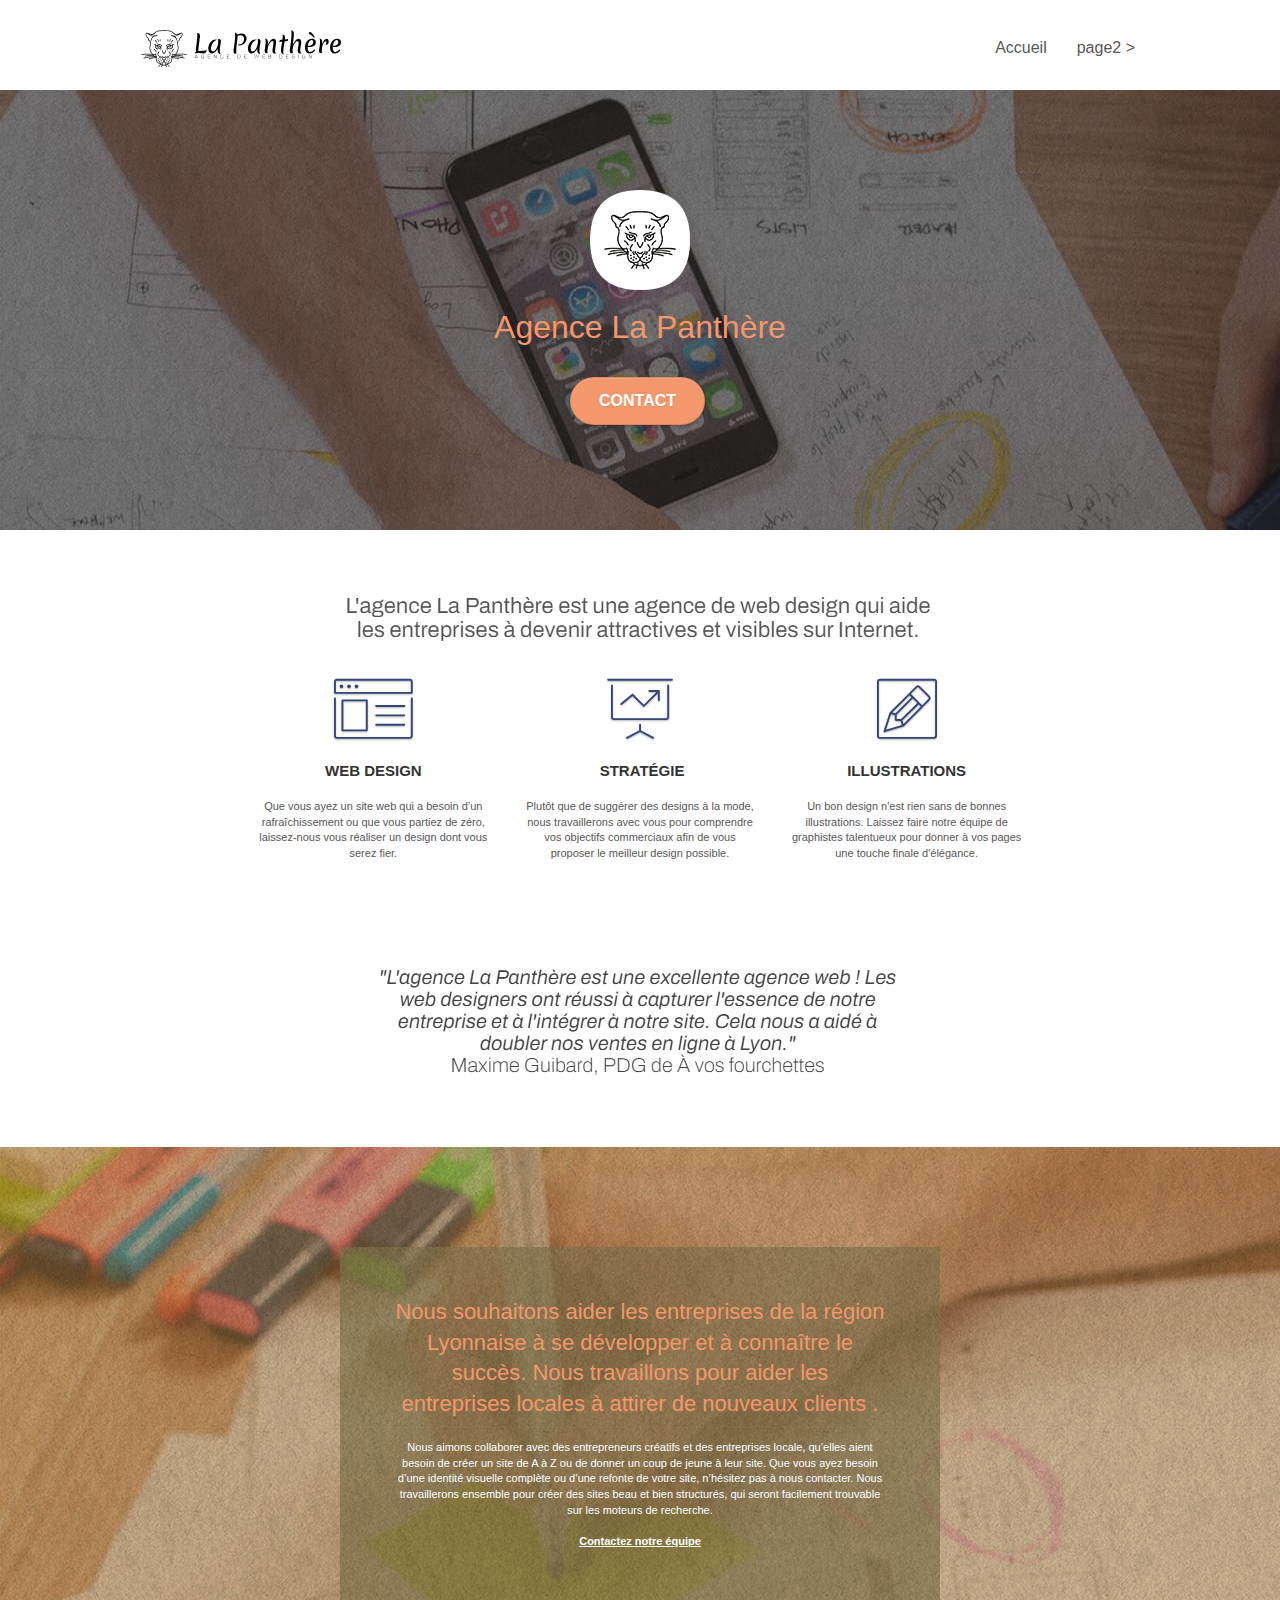
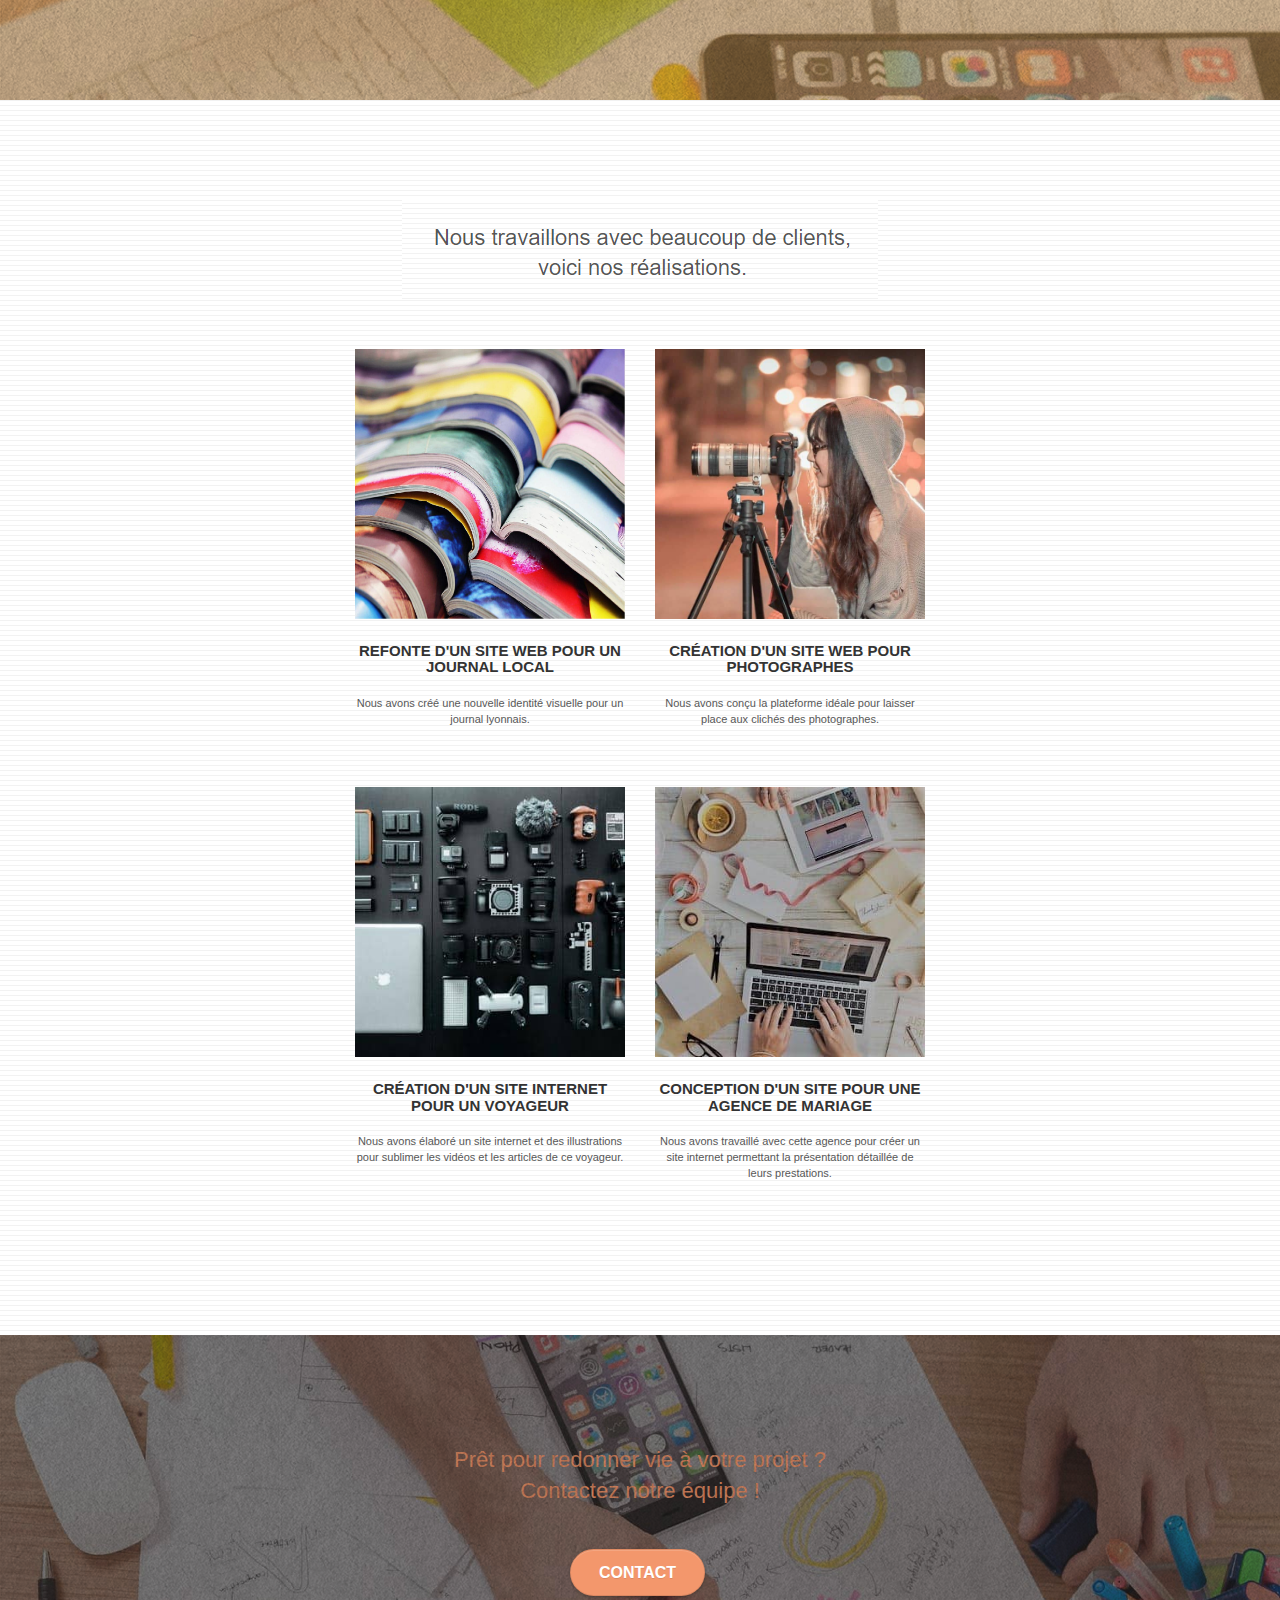
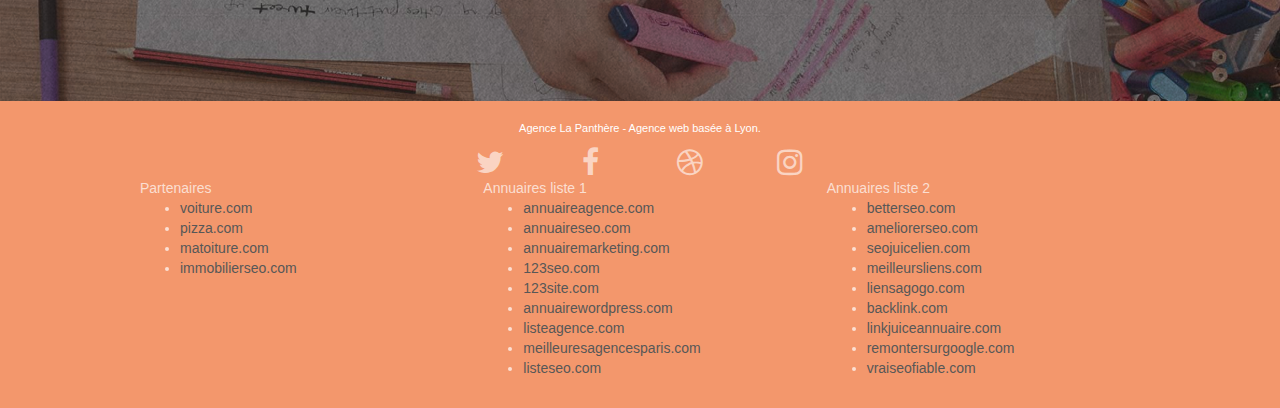
==== index.html @ 60c5c9b2 "Creation du repository" ====
<!doctype html>
<html lang="fr">
<head>
    <meta charset="utf-8">
    <meta name="description" content="Agence de webdesign basée à lyon. Création de sites web, graphisme et illustration, stratégie de marque">
    <meta name="viewport" content="width=device-width, initial-scale=1.0, viewport-fit=cover">
    <link rel="shortcut icon" type="image/png" href="favicon.jpg">
    
	<link rel="stylesheet" type="text/css" href="./css/bootstrap.css">
	<link rel="stylesheet" type="text/css" href="style.css">
	<link rel="stylesheet" type="text/css" href="./css/font-awesome.css">
	<link rel="stylesheet" type="text/css" href="./css/et-line.css">
	
    
	<script src="./js/jquery-2.1.0.js"></script>
	<script src="./js/bootstrap.js"></script>
	<script src="./js/blocs.js"></script>
	<script src="./js/jquery.touchSwipe.js" defer></script>
	<script src="./js/gmaps.js"></script>

    <title>La Panthère, agence de webdesign créative basée à Lyon</title>

    
<!-- Analytics -->
 
<!-- Analytics END -->
    
</head>
<body>
<!-- Principal conteneur -->
<div class="page-container">
    
<!-- bloc-0 -->
<div class="bloc bgc-white l-bloc " id="bloc-0">
	<div class="container bloc-sm">

		<nav class="navbar row">
			<div class="navbar-header">
				<a class="navbar-brand" href="index.html"><img src="img/agence-la-panthere-monochrome.svg" alt="Logo de l'agence de webdesign La panthère" /></a>
				<button id="nav-toggle" type="button" class="ui-navbar-toggle navbar-toggle" data-toggle="collapse" data-target=".navbar-1">
					<span class="sr-only">Toggle navigation</span><span class="icon-bar"></span><span class="icon-bar"></span><span class="icon-bar"></span>
				</button>
			</div>
			<div class="collapse navbar-collapse navbar-1 special-dropdown-nav">
				<ul class="site-navigation nav navbar-nav">
					<li>
						<a href="index.html">Accueil</a>
					</li>
					<li>
					</li>
					<li>
						<a href="page2.html">page2 &gt;</a>
					</li>
				</ul>
			</div>
		</nav>
	</div>
</div>
<!-- bloc-0 END -->

<!-- bloc-1-presentation -->
<div class="bloc bgc-dark-slate-blue bg-banniere d-bloc bg-t-edge bloc-bg-texture texture-paper b-parallax" id="bloc-1-hero">
	<div class="container bloc-lg">
		<div class="row tight-width-whitespace">
			<div class="col-sm-12">
				<img src="img/logo.png" class="center-block image-resize-mode" alt="Logo de l'agence de webdesign La panthère" />
				<h1 class="text-center hero-bloc-text tc-white ">
					Agence La Panthère
				</h1>
				<div class="text-center">
					<a href="page2.html" class="btn btn-lg btn-clean btn-rd cta-hero btn-atomic-tangerine" id="cta-hero">Contact</a>
				</div>
			</div>
		</div>
	</div>
</div>
<!-- bloc-1-presentation END -->

<!-- bloc-2-services -->
<div class="bloc bgc-white l-bloc" id="bloc-2-services">
	<div class="container bloc-md">
		<div class="row">
			<div class="col-sm-12 text-center">
				<img alt="agence web, agence web paris, web design paris, stratégie web" src="img/title.png" />
			</div>
		</div>
		<div class="row voffset-lg med-width-whitespace">
			<div class="col-sm-4">
				<div class="text-center">
					<span class="et-icon-browser sm-shadow icon-dark-slate-blue icons icon-lg"></span>
				</div>
				<h3 class="mg-md text-center">
					Web design
				</h3>
				<p class="text-center ">
					Que vous ayez un site web qui a besoin d&rsquo;un rafraîchissement ou que vous partiez de zéro, laissez-nous vous réaliser un design dont vous serez fier.
				</p>
			</div>
			<div class="col-sm-4">
				<div class="text-center">
					<span class="et-icon-presentation sm-shadow icon-dark-slate-blue icons icon-lg"></span>
				</div>
				<h3 class="mg-md text-center">
					&nbsp;Stratégie
				</h3>
				<p class="text-center ">
					Plutôt que de suggérer des designs à la mode, nous travaillerons avec vous pour comprendre vos objectifs commerciaux afin de vous proposer le meilleur design possible.<br>
				</p>
			</div>
			<div class="col-sm-4">
				<div class="text-center">
					<span class="et-icon-edit sm-shadow icon-dark-slate-blue icons icon-lg"></span>
				</div>
				<h3 class="mg-md text-center">
					Illustrations
				</h3>
				<p class="text-center ">
					Un bon design n'est rien sans de bonnes illustrations. Laissez faire notre équipe de graphistes talentueux pour donner à vos pages une touche finale d'élégance.
				</p>
			</div>
		</div>
		<div class="row voffset-lg voffset">
			<div class="col-xs-12 col-md-8 col-md-offset-2 text-center">
				<img alt="agence web, agence web paris, web design paris, stratégie web" src="img/citation.png" />

			</div>
		</div>
	</div>
</div>
<!-- bloc-2-services END -->

<!-- bloc-3-what-i-do -->
<div class="bloc tc-white bgc-atomic-tangerine bg-presentation d-bloc bloc-bg-texture texture-paper b-parallax" id="bloc-3-what-i-do">
	<div class="container bloc-lg">
		<div class="row tight-width-whitespace black-background">
			<div class="col-sm-12">
				<h2 class="mg-md text-center tc-white">
					Nous souhaitons aider les entreprises de la région Lyonnaise à se développer et à connaître le succès. Nous travaillons pour aider les entreprises locales à attirer de nouveaux clients .<br>
				</h2>
				<p class="text-center white">
					Nous aimons collaborer avec des entrepreneurs créatifs et des entreprises locale, qu’elles aient besoin de créer un site de A à Z ou de donner un coup de jeune à leur site. Que vous ayez besoin d’une identité visuelle complète ou d’une refonte de votre site, n’hésitez pas à nous contacter. Nous travaillerons ensemble pour créer des sites beau et bien structurés, qui seront facilement trouvable sur les moteurs de recherche. <br><br><a class="ltc-white bold-link" href="page2.html">Contactez notre équipe</a><br>
				</p>
			</div>
		</div>
	</div>
</div>
<!-- bloc-3-what-i-do END -->

<!-- bloc-4-portfolio -->
<div class="bloc bgc-white bg-lines-h2-bg bg-repeat l-bloc" id="bloc-4-portfolio">
	<div class="container bloc-lg">
		<div class="row">
			<div class="col-sm-12 text-center">
				<img alt="agence web, agence web paris, web design paris, stratégie web" src="img/title2.png" />
			</div>
		</div>
		<div class="row tight-width-whitespace portfolio-row">
			<div class="col-sm-6">
				<a href="#" data-lightbox="img/1.jpg" data-gallery-id="gallery-1" data-caption="Refonte d'un site web pour un journal local" data-frame="snapshot-lb"><img src="img/1.jpg" alt="photo de journeaux pour illustrer la refonte du site web d'un journal local" class="img-responsive portfolio-thumb" /></a>
				<h3 class="mg-md text-center">
					Refonte d'un site web pour un journal local
				</h3>
				<p class="text-center">
					Nous avons créé une nouvelle identité visuelle pour un journal lyonnais.
				</p>
			</div>
			<div class="col-sm-6">
				<a href="#" data-lightbox="img/2.jpg" data-gallery-id="gallery-1" data-caption="Création d'un site web pour photographes" data-frame="snapshot-lb"><img src="img/2.jpg" class="img-responsive portfolio-thumb" alt="photo d'une femme photographe pour illustrer la création d'un site web pour photographes" /></a>
				<h3 class="mg-md text-center">
					Création d'un site web pour photographes
				</h3>
				<p class="text-center">
					Nous avons conçu la plateforme idéale pour laisser place aux clichés des photographes.
				</p>
			</div>
		</div>
		<div class="row tight-width-whitespace portfolio-row">
			<div class="col-sm-6">
				<a href="#" data-lightbox="img/3.jpg" data-gallery-id="gallery-1" data-caption="Création d'un site internet pour un voyageur" data-frame="snapshot-lb"><img src="img/3.jpg" class="img-responsive portfolio-thumb" alt="photo d'équipements photographiques pour illustrer la création du site web d'un voyageur"/></a>
				<h3 class="mg-md text-center">
					Création d'un site internet pour un voyageur
				</h3>
				<p class="text-center">
					Nous avons élaboré un site internet et des illustrations pour sublimer les vidéos et les articles de ce voyageur.
				</p>
			</div>
			<div class="col-sm-6">
				<a href="#" data-lightbox="img/4.jpg" data-gallery-id="gallery-1" data-caption="Conception d'un site pour une agence de mariage" data-frame="snapshot-lb"><img src="img/4.jpg" class="img-responsive portfolio-thumb" alt="Photo d'une table remplie d'échantillons pour illustrer la création d'un site web pour une agence de mariage" /></a>
				<h3 class="mg-md text-center">
					Conception d'un site pour une agence de mariage
				</h3>
				<p class="text-center">
					Nous avons travaillé avec cette agence pour créer un site internet permettant la présentation détaillée de leurs prestations.
				</p>
			</div>
		</div>
	</div>
</div>
<!-- bloc-4-portfolio END -->

<!-- bloc-5-cta -->
<div class="bloc bgc-dark-slate-blue bg-banniere d-bloc bloc-bg-texture texture-paper" id="bloc-5-cta">
	<div class="container bloc-lg">
		<div class="row">
			<h2 class="mg-md text-center tc-white">
				Prêt pour redonner vie à votre projet ?<br>Contactez notre équipe !
			</h2>
			<div class="col-sm-12 text-center">
				<a href="page2.html" class="btn btn-atomic-tangerine btn-clean btn-rd btn-lg cta-hero">Contact</a>
			</div>
		</div>
	</div>
</div>
<!-- bloc-5-cta END -->

<!-- Footer - bloc-8 -->
<div class="bloc bgc-atomic-tangerine d-bloc" id="bloc-8">
	<div class="container bloc-sm">
		<div class="row">
			<div class="col-sm-12">
				<p class="text-center white">
					Agence La Panthère - Agence web basée à Lyon.<br>
				</p>
				<div class="row row-no-gutters social">
					<div class="col-sm-3">
						<div class="text-center">
							<a class="social" href="index.html"><span class="fa fa-twitter icon-md"></span></a>
						</div>
					</div>
					<div class="col-sm-3">
						<div class="text-center">
							<a class="social" href="index.html"><span class="fa fa-facebook icon-md"></span></a>
						</div>
					</div>
					<div class="col-sm-3">
						<div class="text-center">
							<a class="social" href="index.html"><span class="fa fa-dribbble icon-md"></span></a>
						</div>
					</div>
					<div class="col-sm-3">
						<div class="text-center">
							<a class="social" href="index.html"><span class="fa fa-instagram icon-md"></span></a>
						</div>
					</div>
				</div>
				<div class="row">
					<div class="col-sm-4">
						Partenaires
							<ul>
								<li><a href="voiture.com">voiture.com</a></li>
								<li><a href="pizza.com">pizza.com</a></li>
								<li><a href="matoiture.com">matoiture.com</a></li>
								<li><a href="immobilierseo.com">immobilierseo.com</a></li>
							</ul>		
					</div>
					<div class="col-sm-4">
						Annuaires liste 1
						<ul>
							<li><a href="annuaireagence.com">annuaireagence.com</a></li>
							<li><a href="annuaireseo.com">annuaireseo.com</a></li>
							<li><a href="annuairemarketing.com">annuairemarketing.com</a></li>
							<li><a href="123seoture.com">123seo.com</a></li>
							<li><a href="123site.com">123site.com</a></li>
							<li><a href="annuairewordpress.com">annuairewordpress.com</a></li>
							<li><a href="listeagence.com">listeagence.com</a></li>
							<li><a href="meilleuresagencesparis.com">meilleuresagencesparis.com</a></li>
							<li><a href="listeseo.com">listeseo.com</a></li>
						</ul>
					</div>
					<div class="col-sm-4">
						Annuaires liste 2
						<ul>
							<li><a href="betterseo.com">betterseo.com</a></li>
							<li><a href="ameliorerseo.com">ameliorerseo.com</a></li>
							<li><a href="seojuicelien.com">seojuicelien.com</a></li>
							<li><a href="meilleursliens.com">meilleursliens.com</a></li>
							<li><a href="liensagogo.com">liensagogo.com</a></li>
							<li><a href="backlink.com">backlink.com</a></li>
							<li><a href="linkjuiceannuaire.com">linkjuiceannuaire.com</a></li>
							<li><a href="remontersurgoogle.com">remontersurgoogle.com</a></li>
							<li><a href="vraiseofiable.com">vraiseofiable.com</a></li>
						</ul>
					</div>
				</div>
			</div>
		</div>
	</div>
</div>
<!-- Footer - bloc-8 END -->

</div>
<!-- Principal conteneur END -->
    

</body>
</html>
---- style.css ----
body {
    margin: 0;
    padding: 0;
    background: #FFF;
    overflow-x: hidden;
    -webkit-font-smoothing: antialiased;
    -moz-osx-font-smoothing: grayscale;
}

a,
button {
    transition: all .3s ease-in-out;
    outline: none!important;
}

a:hover {
    text-decoration: none;
    cursor: pointer;
}

#page-loading-blocs-notifaction {
    position: fixed;
    top: 0;
    bottom: 0;
    width: 100%;
    z-index: 100000;
    background: #FFFFFF url("img/pageload-spinner.gif") no-repeat center center;
}

.bloc {
    width: 100%;
    clear: both;
    background: 50% 50% no-repeat;
    padding: 0 50px;
    -webkit-background-size: cover;
    -moz-background-size: cover;
    -o-background-size: cover;
    background-size: cover;
    position: relative;
}

.bloc .container {
    padding-left: 0;
    padding-right: 0;
}

.bloc-lg {
    padding: 100px 50px;
}

.bloc-md {
    padding: 50px;
}

.bloc-sm {
    padding: 20px 50px;
}

.bg-center,
.bg-l-edge,
.bg-r-edge,
.bg-t-edge,
.bg-b-edge,
.bg-tl-edge,
.bg-bl-edge,
.bg-tr-edge,
.bg-br-edge,
.bg-repeat {
    -webkit-background-size: auto!important;
    -moz-background-size: auto!important;
    -o-background-size: auto!important;
    background-size: auto!important;
}

.bg-repeat {
    background: repeat;
}

.bg-t-edge {
    background: top no-repeat;
}

.bloc-bg-texture::before {
    content: "";
    background-size: 2px 2px;
    position: absolute;
    top: 0;
    bottom: 0;
    left: 0;
    right: 0;
}

.texture-paper::before {
    background: url("img/texture-paper.png");
    background-size: 280px 280px;
}

.b-parallax {
    background-attachment: fixed;
}

.d-bloc {
    color: rgba(255, 255, 255, .7);
}

.d-bloc button:hover {
    color: rgba(255, 255, 255, .9);
}

.d-bloc .icon-round,
.d-bloc .icon-square,
.d-bloc .icon-rounded,
.d-bloc .icon-semi-rounded-a,
.d-bloc .icon-semi-rounded-b {
    border-color: rgba(255, 255, 255, .9);
}

.d-bloc .divider-h span {
    border-color: rgba(255, 255, 255, .2);
}

.d-bloc .a-btn,
.d-bloc .navbar a,
.d-bloc .navbar-brand,
.d-bloc a .icon-sm,
.d-bloc a .icon-md,
.d-bloc a .icon-lg,
.d-bloc a .icon-xl,
.d-bloc h1 a,
.d-bloc h2 a,
.d-bloc h3 a,
.d-bloc h4 a,
.d-bloc h5 a,
.d-bloc h6 a,
.d-bloc p a {
    color: rgba(255, 255, 255, .6);
}

.d-bloc .a-btn:hover,
.d-bloc .navbar a:hover,
.d-bloc .navbar-brand:hover,
.d-bloc a:hover .icon-sm,
.d-bloc a:hover .icon-md,
.d-bloc a:hover .icon-lg,
.d-bloc a:hover .icon-xl,
.d-bloc h1 a:hover,
.d-bloc h2 a:hover,
.d-bloc h3 a:hover,
.d-bloc h4 a:hover,
.d-bloc h5 a:hover,
.d-bloc h6 a:hover,
.d-bloc p a:hover {
    color: rgba(255, 255, 255, 1);
}

.d-bloc .navbar-toggle .icon-bar {
    background: rgba(255, 255, 255, 1);
}

.d-bloc .btn-wire,
.d-bloc .btn-wire:hover {
    color: rgba(255, 255, 255, 1);
    border-color: rgba(255, 255, 255, 1);
}

.d-bloc .panel {
    color: rgba(0, 0, 0, .5);
}

.d-bloc .panel button:hover {
    color: rgba(0, 0, 0, .7);
}

.d-bloc .panel icon {
    border-color: rgba(0, 0, 0, .7);
}

.d-bloc .panel .divider-h span {
    border-color: rgba(0, 0, 0, .1);
}

.d-bloc .panel .a-btn {
    color: rgba(0, 0, 0, .6);
}

.d-bloc .panel .a-btn:hover {
    color: rgba(0, 0, 0, 1);
}

.d-bloc .panel .btn-wire,
.d-bloc .panel .btn-wire:hover {
    color: rgba(0, 0, 0, .7);
    border-color: rgba(0, 0, 0, .3);
}

.d-bloc .panel,
.l-bloc {
    color: rgba(0, 0, 0, .5);
}

.d-bloc .panel button:hover,
.l-bloc button:hover {
    color: rgba(0, 0, 0, .7);
}

.l-bloc .icon-round,
.l-bloc .icon-square,
.l-bloc .icon-rounded,
.l-bloc .icon-semi-rounded-a,
.l-bloc .icon-semi-rounded-b {
    border-color: rgba(0, 0, 0, .7);
}

.d-bloc .panel .divider-h span,
.l-bloc .divider-h span {
    border-color: rgba(0, 0, 0, .1);
}

.d-bloc .panel .a-btn,
.l-bloc .a-btn,
.l-bloc .navbar a,
.l-bloc .navbar-brand,
.l-bloc a .icon-sm,
.l-bloc a .icon-md,
.l-bloc a .icon-lg,
.l-bloc a .icon-xl,
.l-bloc h1 a,
.l-bloc h2 a,
.l-bloc h3 a,
.l-bloc h4 a,
.l-bloc h5 a,
.l-bloc h6 a,
.l-bloc p a {
    color: rgba(0, 0, 0, .6);
}

.d-bloc .panel .a-btn:hover,
.l-bloc .a-btn:hover,
.l-bloc .navbar a:hover,
.l-bloc .navbar-brand:hover,
.l-bloc a:hover .icon-sm,
.l-bloc a:hover .icon-md,
.l-bloc a:hover .icon-lg,
.l-bloc a:hover .icon-xl,
.l-bloc h1 a:hover,
.l-bloc h2 a:hover,
.l-bloc h3 a:hover,
.l-bloc h4 a:hover,
.l-bloc h5 a:hover,
.l-bloc h6 a:hover,
.l-bloc p a:hover {
    color: rgba(0, 0, 0, 1);
}

.l-bloc .navbar-toggle .icon-bar {
    color: rgba(0, 0, 0, .6);
}

.d-bloc .panel .btn-wire,
.d-bloc .panel .btn-wire:hover,
.l-bloc .btn-wire,
.l-bloc .btn-wire:hover {
    color: rgba(0, 0, 0, .7);
    border-color: rgba(0, 0, 0, .3);
}

.voffset {
    margin-top: 30px;
}

.voffset-lg {
    margin-top: 80px;
}

.row-no-gutters {
    margin-right: 0;
    margin-left: 0;
}

.row.row-no-gutters > [class^="col-"],
.row.row-no-gutters > [class*=" col-"] {
    padding-right: 0;
    padding-left: 0;
}

#bloc-1-hero h1 {
    font-size: 32px;
}

.navbar {
    margin-bottom: 0;
    z-index: 1;
}

.navbar-brand {
    height: 40px;
    padding: 3px 15px;
    font-size: 25px;
    font-weight: normal;
    font-weight: 600;
    line-height: 44px;
}

.navbar-brand img {
    width:200px;
    margin: 0 5px 0 0;
    display: inline;
}

.navbar-brand img[src$=svg] {
    min-width: 200px;
}

.nav-center .navbar-brand img {
    margin: 0;
}

.navbar .nav {
    padding-top: 2px;
    margin-right: -16px;
    float: right;
    z-index: 1;
}

.nav > li {
    float: left;
    margin-top: 4px;
    font-size: 16px;
}

.navbar-nav .open .dropdown-menu > li > a {
    text-align: inherit;
}

.nav > li a:hover,
.nav > li a:focus {
    background: transparent;
}

.navbar-toggle {
    margin: 10px 10px 0 0;
    border: 0px;
}

.navbar-toggle:hover {
    background: transparent!important;
}

.navbar-toggle .icon-bar {
    background-color: rgba(0, 0, 0, .5);
    width: 26px;
}

.nav-invert .navbar .nav {
    float: left;
}

.nav-invert .navbar-header,
.nav-invert .navbar-brand {
    float: right;
    position: relative;
    z-index: 2;
}

@media (min-width: 768px) {
    .site-navigation {
        position: absolute;
        top: 50%;
        right: 20px;
        transform: translate(0, -50%);
        -webkit-transform: translateY(-50%);
    }
    .nav > li .dropdown-menu a,
    .nav > li .dropdown-menu a:hover {
        color: #484848;
    }
    .nav-invert .site-navigation {
        left: 0;
        right: 0;
    }
    .nav-center {
        text-align: center;
    }
    .nav-center .navbar-header {
        width: 100%;
    }
    .nav-center .navbar-header,
    .nav-center .navbar-brand,
    .nav-center .nav > li {
        float: none;
        display: inline-block;
    }
    .nav-center .site-navigation {
        position: relative;
        width: 100%;
        right: 0;
        margin-right: 0px;
        margin-top: 20px;
    }
    .nav-center.mini-nav .navbar-toggle {
        float: none;
        margin: 10px auto 0;
    }
}

.nav > li > .dropdown a {
    background: none!important;
    display: block;
    padding: 14px 15px;
}

nav .caret {
    margin: 0 5px;
}

.dropdown-menu .dropdown-menu {
    top: -8px;
    left: 100%;
}

.dropdown-menu .dropmenu-flow-right {
    top: 100%;
    left: 0;
    margin-left: -1px;
    border-top-left-radius: 0;
    border-top-right-radius: 0;
}

.dropdown-menu .dropdown span {
    border: 4px solid black;
    border-top-color: transparent;
    border-right-color: transparent;
    border-bottom-color: transparent;
    margin: 6px -5px 0 0!important;
    float: right;
}

.mg-md {
    margin-top: 10px;
    margin-bottom: 20px;
}

.mg-lg {
    margin-top: 10px;
    margin-bottom: 40px;
}

.btn {
    margin: 0 5px 5px 0;
}

.btn.pull-right {
    margin: 0 0 5px 5px;
}

.btn-d,
.btn-d:hover,
.btn-d:focus {
    color: #FFF;
    background: rgba(0, 0, 0, .3);
}

button {
    outline: none!important;
}

.btn-rd {
    border-radius: 40px;
}

.btn-clean {
    border: 1px solid rgba(0, 0, 0, .08);
    border-bottom-color: rgba(0, 0, 0, .1);
    text-shadow: 0 1px 0 rgba(0, 0, 1, .1);
    box-shadow: 0 1px 3px rgba(0, 0, 1, .25), inset 0 1px 0 0 rgba(255, 255, 255, .15);
}

.icon-md {
    font-size: 30px!important;
}

.icon-lg {
    font-size: 60px!important;
}

.sm-shadow {
    text-shadow: 0 1px 2px rgba(0, 0, 0, .3);
}

.panel-sq,
.panel-sq .panel-heading,
.panel-sq .panel-footer {
    border-radius: 0;
}

.panel-rd {
    border-radius: 30px;
}

.panel-rd .panel-heading {
    border-radius: 29px 29px 0 0;
}

.panel-rd .panel-footer {
    border-radius: 0 0 29px 29px;
}

.form-control {
    border-color: rgba(0, 0, 0, .1);
    box-shadow: none;
}

.scrollToTop {
    width: 40px;
    height: 40px;
    position: fixed;
    bottom: 20px;
    right: 20px;
    opacity: 0;
    z-index: 500;
    transition: all .3s ease-in-out;
}

.scrollToTop span {
    margin-top: 6px;
}

.showScrollTop {
    font-size: 14px;
    opacity: 1;
}

a[data-lightbox] {
    position: relative;
    display: block;
    text-align: center;
}

a[data-lightbox]:hover::before {
    content: "+";
    font-family: "HelveticaNeue-Light", "Helvetica Neue Light", "Helvetica Neue", Helvetica, Arial;
    font-size: 32px;
    width: 50px;
    height: 50px;
    margin-left: -25px;
    border-radius: 50%;
    background: rgba(0, 0, 0, .6);
    color: #FFF;
    font-weight: 100;
    z-index: 1;
    position: absolute;
    top: 50%;
    transform: translateY(-50%);
    -webkit-transform: translateY(-50%);
}

a[data-lightbox]:hover img {
    opacity: 0.6;
    -webkit-animation-fill-mode: none;
    animation-fill-mode: none;
}

#lightbox-modal {
    display: flex;
    align-items: center;
}

#lightbox-modal .modal-dialog {
    width: 90%;
    max-width: 900px;
    margin: 0 auto 0;
}

#lightbox-modal .modal-dialog img {
    max-height: 90vh;
    margin: 0 auto;
}

.lightbox-caption {
    padding: 20px;
    color: #FFF;
    background: rgba(0, 0, 0, .5);
    position: absolute;
    left: 15px;
    right: 15px;
    bottom: 5px;
}

.close-lightbox {
    color: #FFF;
    font-size: 30px;
    position: absolute;
    top: 20px;
    right: 20px;
    z-index: 20;
    background: rgba(0, 0, 0, .5);
    border: none;
    line-height: 30px;
    padding: 0 9px 5px;
    opacity: 0.3;
}

.close-lightbox:hover,
.next-lightbox:hover,
.prev-lightbox:hover {
    opacity: 1.0;
    color: #FFF;
}

.next-lightbox,
.prev-lightbox {
    font-size: 20px;
    color: rgba(255, 255, 255, .9);
    background: rgba(0, 0, 0, .5);
    transition: all .2s ease-in-out;
    position: absolute;
    top: 45%;
    z-index: 1;
    opacity: 0.4;
}

.next-lightbox {
    padding: 6px 8px 1px 13px;
    right: 25px;
}

.prev-lightbox {
    padding: 6px 13px 1px 10px;
    left: 25px;
}

.snapshot-lb .modal-body {
    padding-bottom: 45px;
}

.snapshot-lb .lightbox-caption {
    padding: 0;
    color: rgba(0, 0, 0, .5);
    background: none;
}

h1,
h2,
h3,
h4,
h5,
h6,
p,
label,
.btn,
a {
    font-family: "helvetica";
    font-weight: 400;
    color: #575757!important;
}

.container {
    max-width: 1000px;
}

.image-resize-mode{
    width: 100px;
}

.hero-bloc-text {
    font-size: 38px;
}

.hero-bloc-text-sub {
    font-size: 36px;
}

.statement-bloc-text {
    line-height: 26px;
    font-style: italic;
    font-size: 20px;
    text-align: center;
    font-weight: lighter;
    max-width: 520px;
    margin: auto auto auto auto;
}

p {
    font-size: 11px;
}

.tight-width-whitespace {
    max-width: 600px;
    margin: auto auto auto auto;
}

.h1 {
    font-size: 20px;
    font-family: "Open Sans";
}

.cta-hero {
    margin-top: 22px;
    color: #FFFFFF!important;
    text-transform: uppercase;
    padding: 12px 28px 12px 28px;
    font-size: 16px;
    font-weight: 700;
}

.social {
    max-width: 400px;
    margin: auto auto auto auto;
}

h2 {
    font-size: 22px;
    line-height: 1.4em;
}

h3 {
    font-size: 15px;
    text-transform: uppercase;
    font-weight: 700;
    color: #333333!important;
}

.med-width-whitespace {
    max-width: 800px;
    margin: auto auto auto auto;
    box-shadow: 0px 0px 0px #000000;
}

h1 {
    color: #333333!important;
}

h4 {
    color: #333333!important;
}

.icons {
    margin-bottom: 14px;
    margin-top: 24px;
}

.white {
    color: #FFFFFF!important;
}

.portfolio-thumb {
    margin-bottom: 24px;
}

.portfolio-row {
    margin-bottom: 44px;
    margin-top: 50px;
}

.avatar {
    box-shadow: 0px 4px 9px rgba(0, 0, 0, 0.3);
}

.black-background {
    background-color: rgba(165, 147, 99, 0.7);
    padding: 40px 40px 40px 40px;
}

.bold-link {
    font-weight: 900;
    text-decoration: underline!important;
}

.bgc-white {
    background-color: #FFFFFF;
}

.bgc-dark-slate-blue {
    background-color: #364577;
}

.bgc-atomic-tangerine {
    background-color: #F3976C;
}

.tc-white {
    color: #F3976C!important;
}

.btn-atomic-tangerine {
    background: #F3976C;
    color: #FFFFFF!important;
}

.btn-atomic-tangerine:hover {
    background: #c27956!important;
    color: #FFFFFF!important;
}

.ltc-white {
    color: #FFFFFF!important;
}

.ltc-white:hover {
    color: #cccccc!important;
}

.ltc-atomic-tangerine {
    color: #F3976C!important;
}

.ltc-atomic-tangerine:hover {
    color: #c27956!important;
}

.icon-dark-slate-blue {
    color: #364577!important;
    border-color: #364577!important;
}

.bg-dots-bg {
    background-image: url("img/dots-bg.png");
}

.bg-lines-h2-bg {
    background-image: url("img/lines-h2-bg.png");
}

.bg-banniere {
    background-image: url("img/agence-la-panthere.jpg");
}

.bg-presentation {
    background-image: url("img/image-de-presentation.jpg");
}

@media screen and (max-width: 1024px) {
    .bloc {
        padding-left: 20px;
        padding-right: 20px;
    }
    .bloc.full-width-bloc,
    .bloc-tile-2.full-width-bloc .container,
    .bloc-tile-3.full-width-bloc .container,
    .bloc-tile-4.full-width-bloc .container {
        padding-left: 0;
        padding-right: 0;
    }
}

@media screen and (max-width: 992px) and (min-width: 768px) {
    .navbar .nav {
        max-width: 80%
    }
    .nav-center.navbar .nav {
        max-width: 100%
    }
}

@media screen and (min-device-width: 768px) and (max-device-width: 1024px) and (orientation: landscape) {
    .b-parallax {
        background-attachment: scroll;
    }
}

@media screen and (min-width: 1024px) and (max-width: 1366px) {
    .b-parallax {
        background-attachment: scroll;
    }
}

@media screen and (max-width: 991px) {
    .container {
        width: 100%;
    }
    .b-parallax {
        background-attachment: scroll;
    }
    .page-container,
    #hero-bloc {
        overflow-x: hidden;
        position: relative;
    }

    .bloc-group,
    .bloc-group .bloc {
        display: block;
        width: 100%;
    }
    .bloc-fill-screen .fill-bloc-top-edge,
    .bloc-fill-screen .fill-bloc-bottom-edge {
        padding: 0 20px;
    }
}

@media screen and (max-width: 767px) {
    .page-container {
        overflow-x: hidden;
        position: relative;
    }
    h1,
    h2,
    h3,
    h4,
    h5,
    h6,
    p,
    #disqus_thread {
        padding-left: 10px!important;
        padding-right: 10px!important;
    }
    .b-parallax {
        background-attachment: scroll;
    }
    .navbar .nav {
        padding-top: 0;
        border-top: 1px solid rgba(0, 0, 0, .2);
        float: none!important;
    }
    .navbar.row {
        margin-left: 0;
        margin-right: 0;
    }
    .site-navigation {
        position: inherit;
        transform: none;
        -webkit-transform: none;
        -ms-transform: none;
    }
    .nav > li {
        margin-top: 0;
        border-bottom: 1px solid rgba(0, 0, 0, .1);
        background: rgba(0, 0, 0, .05);
        text-align: left;
        padding-left: 15px;
        width: 100%;
    }
    .nav > li:hover {
        background: rgba(0, 0, 0, .08);
    }
    .dropdown .dropdown a .caret {
        float: none;
        margin: 5px 0 0 10px!important;
        border: 4px solid black;
        border-bottom-color: transparent;
        border-right-color: transparent;
        border-left-color: transparent;
    }
    #hero-bloc .navbar .nav {
        background: rgba(0, 0, 0, .8);
    }
    #hero-bloc .navbar .nav a {
        color: rgba(255, 255, 255, .6);
    }
    .hero {
        padding: 50px 0;
    }
    .hero-nav {
        left: -1px;
        right: -1px;
    }
    .navbar-collapse {
        padding: 0;
        overflow-x: hidden;
        -webkit-box-shadow: none;
        box-shadow: none;
    }
    .navbar-brand img {
        max-height: 40px;
        width: auto;
    }
    .nav-invert .navbar-header {
        float: none;
        width: 100%;
    }
    .nav-invert .navbar-toggle {
        float: left;
        margin-left: 10px;
    }
    .bloc {
        padding-left: 0;
        padding-right: 0;
    }
    .bloc-xxl,
    .bloc-xl,
    .bloc-lg {
        padding: 40px 0;
    }
    .bloc-sm,
    .bloc-md {
        padding-left: 0;
        padding-right: 0;
    }
    .bloc-tile-2 .container,
    .bloc-tile-3 .container,
    .bloc-tile-4 .container,
    .bloc-fill-screen .fill-bloc-top-edge,
    .bloc-fill-screen .fill-bloc-bottom-edge {
        padding-left: 0;
        padding-right: 0;
    }
    .a-block {
        padding: 0 10px;
    }
    .btn-dwn {
        display: none;
    }
    .voffset {
        margin-top: 5px;
    }
    .voffset-md {
        margin-top: 20px;
    }
    .voffset-lg {
        margin-top: 30px;
    }
    form {
        padding: 5px;
    }
    .close-lightbox {
        display: inline-block;
    }
    .blocsapp-device-iphone5 {
        background-size: 216px 425px;
        padding-top: 60px;
        width: 216px;
        height: 425px;
    }
    .blocsapp-device-iphone5 img {
        width: 180px;
        height: 320px;
    }
}

@media screen and (max-width: 400px) {
    .bloc {
        padding-left: 0;
        padding-right: 0;
    }
}

@media screen and (max-width: 767px) {
    .bloc-mob-center-text {
        text-align: center;
    }
}
---- css/et-line.css ----
@font-face {
    font-family: et-line;
    src: url(../fonts/et-line.eot);
    src: url(../fonts/et-line.eot?#iefix) format('embedded-opentype'), url(../fonts/et-line.woff) format('woff'), url(../fonts/et-line.ttf) format('truetype'), url(../fonts/et-line.svg#et-line) format('svg');
    font-weight: 400;
    font-style: normal
}

.et-icon-adjustments,
.et-icon-alarmclock,
.et-icon-anchor,
.et-icon-aperture,
.et-icon-attachment,
.et-icon-bargraph,
.et-icon-basket,
.et-icon-beaker,
.et-icon-bike,
.et-icon-book-open,
.et-icon-briefcase,
.et-icon-browser,
.et-icon-calendar,
.et-icon-camera,
.et-icon-caution,
.et-icon-chat,
.et-icon-circle-compass,
.et-icon-clipboard,
.et-icon-clock,
.et-icon-cloud,
.et-icon-compass,
.et-icon-desktop,
.et-icon-dial,
.et-icon-document,
.et-icon-documents,
.et-icon-download,
.et-icon-dribbble,
.et-icon-edit,
.et-icon-envelope,
.et-icon-expand,
.et-icon-facebook,
.et-icon-flag,
.et-icon-focus,
.et-icon-gears,
.et-icon-genius,
.et-icon-gift,
.et-icon-global,
.et-icon-globe,
.et-icon-googleplus,
.et-icon-grid,
.et-icon-happy,
.et-icon-hazardous,
.et-icon-heart,
.et-icon-hotairballoon,
.et-icon-hourglass,
.et-icon-key,
.et-icon-laptop,
.et-icon-layers,
.et-icon-lifesaver,
.et-icon-lightbulb,
.et-icon-linegraph,
.et-icon-linkedin,
.et-icon-lock,
.et-icon-magnifying-glass,
.et-icon-map,
.et-icon-map-pin,
.et-icon-megaphone,
.et-icon-mic,
.et-icon-mobile,
.et-icon-newspaper,
.et-icon-notebook,
.et-icon-paintbrush,
.et-icon-paperclip,
.et-icon-pencil,
.et-icon-phone,
.et-icon-picture,
.et-icon-pictures,
.et-icon-piechart,
.et-icon-presentation,
.et-icon-pricetags,
.et-icon-printer,
.et-icon-profile-female,
.et-icon-profile-male,
.et-icon-puzzle,
.et-icon-quote,
.et-icon-recycle,
.et-icon-refresh,
.et-icon-ribbon,
.et-icon-rss,
.et-icon-sad,
.et-icon-scissors,
.et-icon-scope,
.et-icon-search,
.et-icon-shield,
.et-icon-speedometer,
.et-icon-strategy,
.et-icon-streetsign,
.et-icon-tablet,
.et-icon-target,
.et-icon-telescope,
.et-icon-toolbox,
.et-icon-tools,
.et-icon-tools-2,
.et-icon-trophy,
.et-icon-tumblr,
.et-icon-twitter,
.et-icon-upload,
.et-icon-video,
.et-icon-wallet,
.et-icon-wine {
    font-family: et-line;
    speak: none;
    font-style: normal;
    font-weight: 400;
    font-variant: normal;
    text-transform: none;
    line-height: 1;
    -webkit-font-smoothing: antialiased;
    -moz-osx-font-smoothing: grayscale;
    display: inline-block
}

.et-icon-mobile:before {
    content: "\e000"
}

.et-icon-laptop:before {
    content: "\e001"
}

.et-icon-desktop:before {
    content: "\e002"
}

.et-icon-tablet:before {
    content: "\e003"
}

.et-icon-phone:before {
    content: "\e004"
}

.et-icon-document:before {
    content: "\e005"
}

.et-icon-documents:before {
    content: "\e006"
}

.et-icon-search:before {
    content: "\e007"
}

.et-icon-clipboard:before {
    content: "\e008"
}

.et-icon-newspaper:before {
    content: "\e009"
}

.et-icon-notebook:before {
    content: "\e00a"
}

.et-icon-book-open:before {
    content: "\e00b"
}

.et-icon-browser:before {
    content: "\e00c"
}

.et-icon-calendar:before {
    content: "\e00d"
}

.et-icon-presentation:before {
    content: "\e00e"
}

.et-icon-picture:before {
    content: "\e00f"
}

.et-icon-pictures:before {
    content: "\e010"
}

.et-icon-video:before {
    content: "\e011"
}

.et-icon-camera:before {
    content: "\e012"
}

.et-icon-printer:before {
    content: "\e013"
}

.et-icon-toolbox:before {
    content: "\e014"
}

.et-icon-briefcase:before {
    content: "\e015"
}

.et-icon-wallet:before {
    content: "\e016"
}

.et-icon-gift:before {
    content: "\e017"
}

.et-icon-bargraph:before {
    content: "\e018"
}

.et-icon-grid:before {
    content: "\e019"
}

.et-icon-expand:before {
    content: "\e01a"
}

.et-icon-focus:before {
    content: "\e01b"
}

.et-icon-edit:before {
    content: "\e01c"
}

.et-icon-adjustments:before {
    content: "\e01d"
}

.et-icon-ribbon:before {
    content: "\e01e"
}

.et-icon-hourglass:before {
    content: "\e01f"
}

.et-icon-lock:before {
    content: "\e020"
}

.et-icon-megaphone:before {
    content: "\e021"
}

.et-icon-shield:before {
    content: "\e022"
}

.et-icon-trophy:before {
    content: "\e023"
}

.et-icon-flag:before {
    content: "\e024"
}

.et-icon-map:before {
    content: "\e025"
}

.et-icon-puzzle:before {
    content: "\e026"
}

.et-icon-basket:before {
    content: "\e027"
}

.et-icon-envelope:before {
    content: "\e028"
}

.et-icon-streetsign:before {
    content: "\e029"
}

.et-icon-telescope:before {
    content: "\e02a"
}

.et-icon-gears:before {
    content: "\e02b"
}

.et-icon-key:before {
    content: "\e02c"
}

.et-icon-paperclip:before {
    content: "\e02d"
}

.et-icon-attachment:before {
    content: "\e02e"
}

.et-icon-pricetags:before {
    content: "\e02f"
}

.et-icon-lightbulb:before {
    content: "\e030"
}

.et-icon-layers:before {
    content: "\e031"
}

.et-icon-pencil:before {
    content: "\e032"
}

.et-icon-tools:before {
    content: "\e033"
}

.et-icon-tools-2:before {
    content: "\e034"
}

.et-icon-scissors:before {
    content: "\e035"
}

.et-icon-paintbrush:before {
    content: "\e036"
}

.et-icon-magnifying-glass:before {
    content: "\e037"
}

.et-icon-circle-compass:before {
    content: "\e038"
}

.et-icon-linegraph:before {
    content: "\e039"
}

.et-icon-mic:before {
    content: "\e03a"
}

.et-icon-strategy:before {
    content: "\e03b"
}

.et-icon-beaker:before {
    content: "\e03c"
}

.et-icon-caution:before {
    content: "\e03d"
}

.et-icon-recycle:before {
    content: "\e03e"
}

.et-icon-anchor:before {
    content: "\e03f"
}

.et-icon-profile-male:before {
    content: "\e040"
}

.et-icon-profile-female:before {
    content: "\e041"
}

.et-icon-bike:before {
    content: "\e042"
}

.et-icon-wine:before {
    content: "\e043"
}

.et-icon-hotairballoon:before {
    content: "\e044"
}

.et-icon-globe:before {
    content: "\e045"
}

.et-icon-genius:before {
    content: "\e046"
}

.et-icon-map-pin:before {
    content: "\e047"
}

.et-icon-dial:before {
    content: "\e048"
}

.et-icon-chat:before {
    content: "\e049"
}

.et-icon-heart:before {
    content: "\e04a"
}

.et-icon-cloud:before {
    content: "\e04b"
}

.et-icon-upload:before {
    content: "\e04c"
}

.et-icon-download:before {
    content: "\e04d"
}

.et-icon-target:before {
    content: "\e04e"
}

.et-icon-hazardous:before {
    content: "\e04f"
}

.et-icon-piechart:before {
    content: "\e050"
}

.et-icon-speedometer:before {
    content: "\e051"
}

.et-icon-global:before {
    content: "\e052"
}

.et-icon-compass:before {
    content: "\e053"
}

.et-icon-lifesaver:before {
    content: "\e054"
}

.et-icon-clock:before {
    content: "\e055"
}

.et-icon-aperture:before {
    content: "\e056"
}

.et-icon-quote:before {
    content: "\e057"
}

.et-icon-scope:before {
    content: "\e058"
}

.et-icon-alarmclock:before {
    content: "\e059"
}

.et-icon-refresh:before {
    content: "\e05a"
}

.et-icon-happy:before {
    content: "\e05b"
}

.et-icon-sad:before {
    content: "\e05c"
}

.et-icon-facebook:before {
    content: "\e05d"
}

.et-icon-twitter:before {
    content: "\e05e"
}

.et-icon-googleplus:before {
    content: "\e05f"
}

.et-icon-rss:before {
    content: "\e060"
}

.et-icon-tumblr:before {
    content: "\e061"
}

.et-icon-linkedin:before {
    content: "\e062"
}

.et-icon-dribbble:before {
    content: "\e063"
}
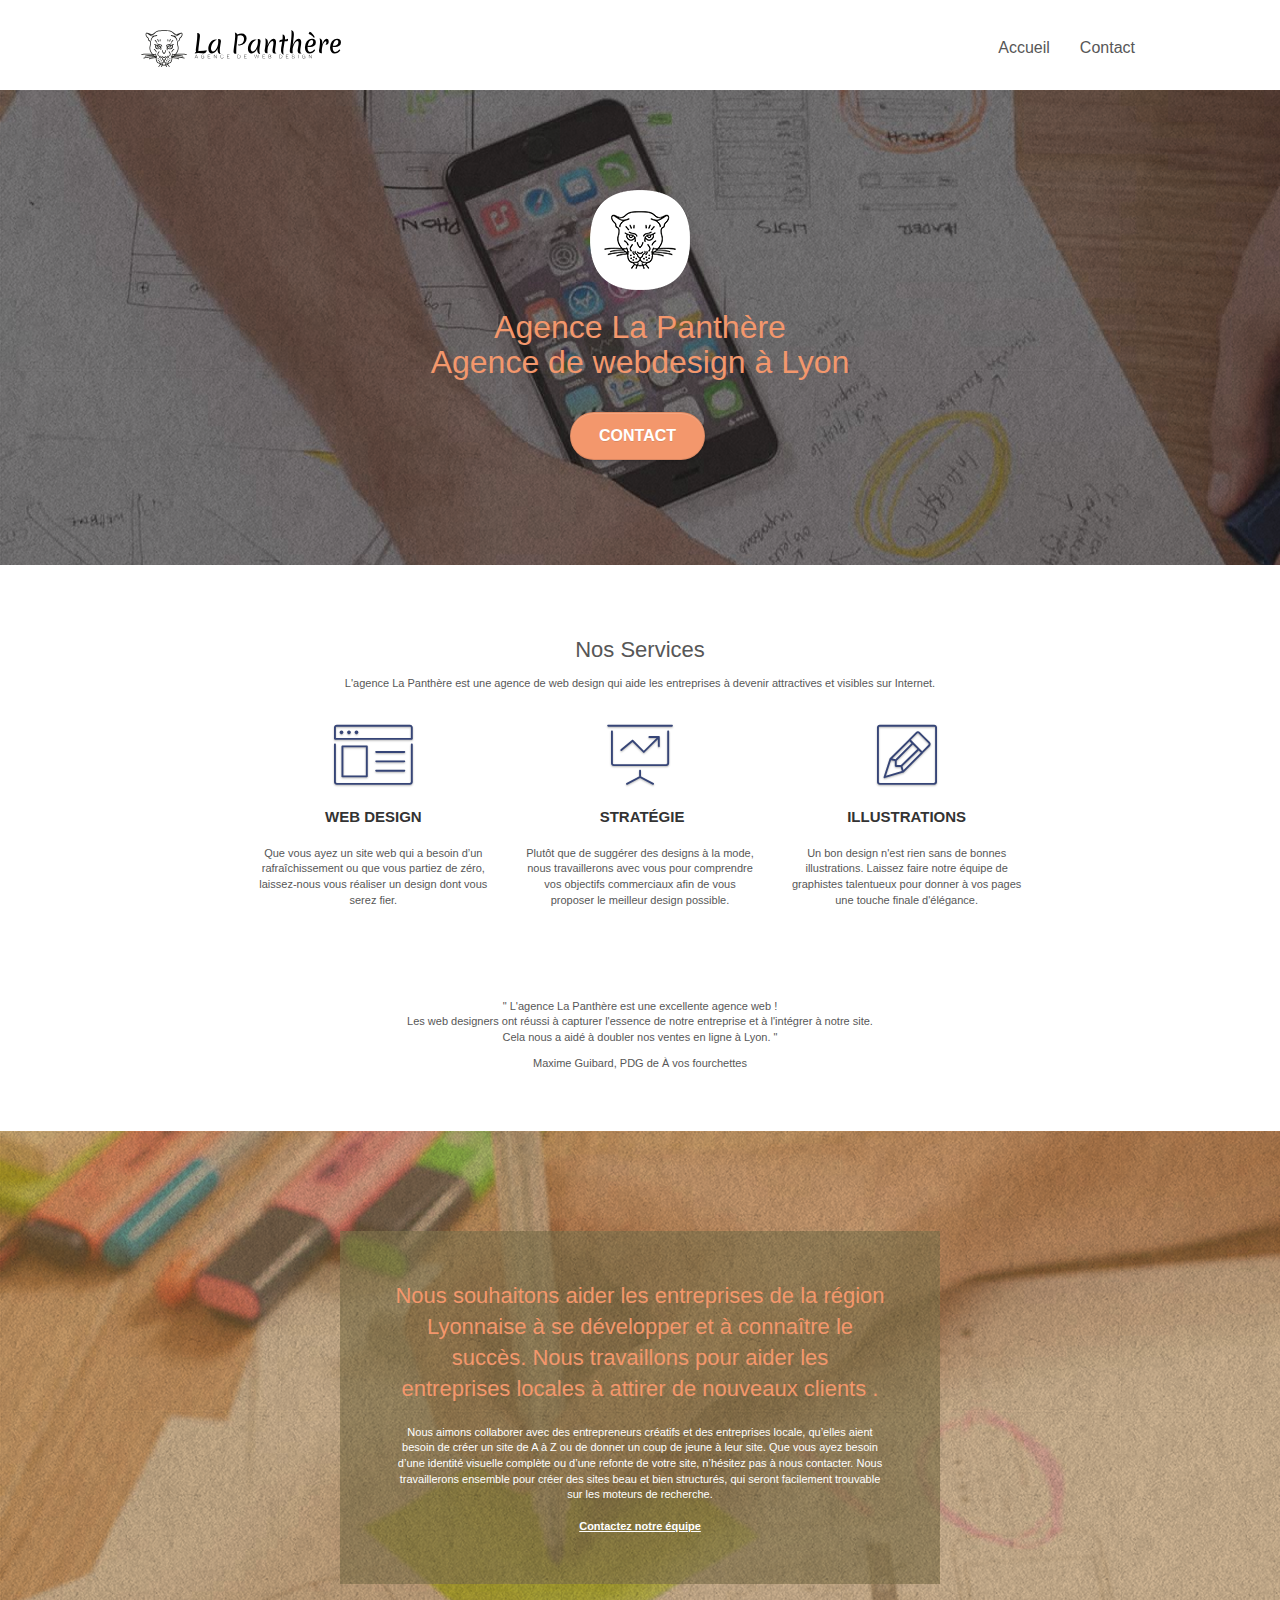
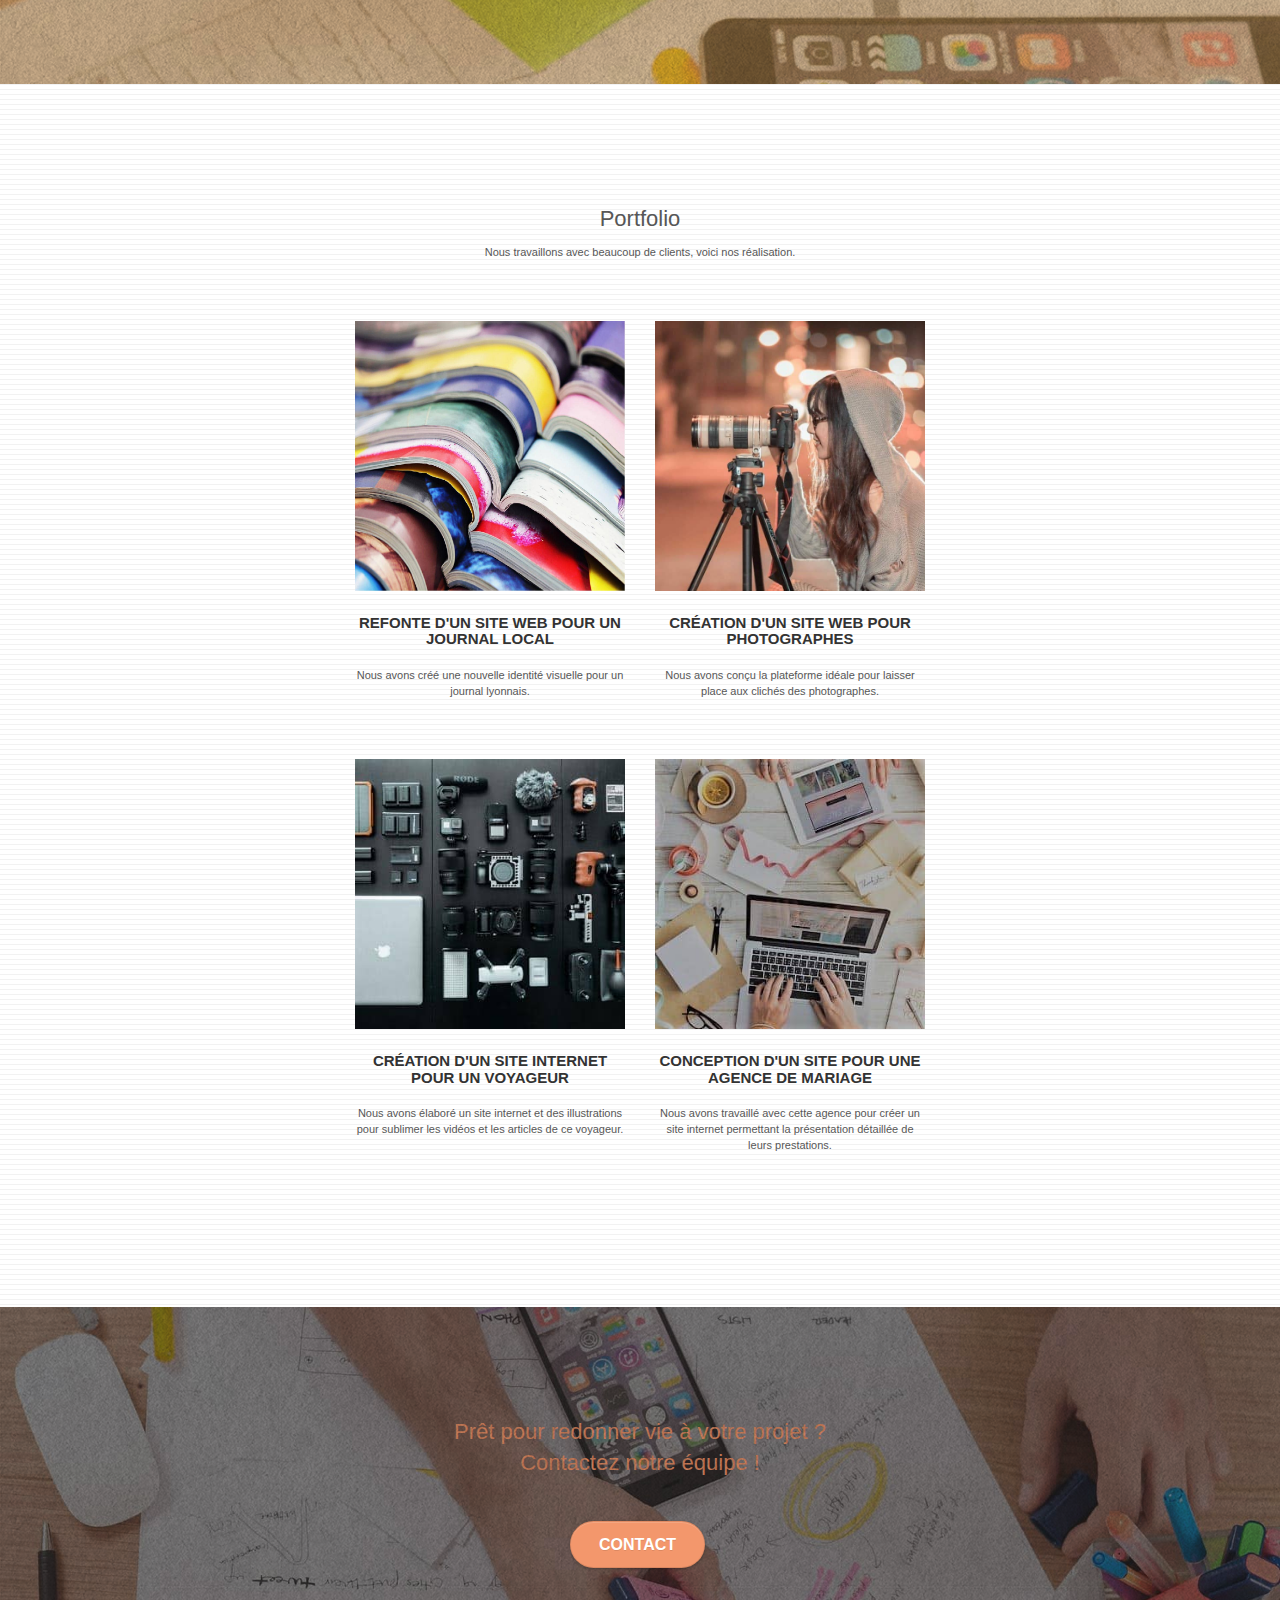
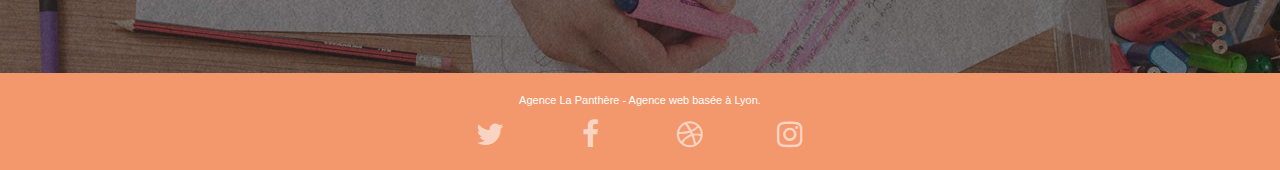
==== commit 7643e161: "Correction du contenu page index" ====
--- a/index.html
+++ b/index.html
@@ -31,14 +31,19 @@
 <div class="page-container">
     
 <!-- bloc-0 -->
-<div class="bloc bgc-white l-bloc " id="bloc-0">
+<header class="bloc bgc-white l-bloc " id="bloc-0">
 	<div class="container bloc-sm">
-
 		<nav class="navbar row">
 			<div class="navbar-header">
-				<a class="navbar-brand" href="index.html"><img src="img/agence-la-panthere-monochrome.svg" alt="Logo de l'agence de webdesign La panthère" /></a>
+				<a class="navbar-brand" href="index.html">
+					<img src="img/agence-la-panthere-monochrome.svg"
+					alt="Logo de l'agence de webdesign La panthère" />
+				</a>
 				<button id="nav-toggle" type="button" class="ui-navbar-toggle navbar-toggle" data-toggle="collapse" data-target=".navbar-1">
-					<span class="sr-only">Toggle navigation</span><span class="icon-bar"></span><span class="icon-bar"></span><span class="icon-bar"></span>
+					<span class="sr-only">Toggle navigation</span>
+					<span class="icon-bar"></span>
+					<span class="icon-bar"></span>
+					<span class="icon-bar"></span>
 				</button>
 			</div>
 			<div class="collapse navbar-collapse navbar-1 special-dropdown-nav">
@@ -49,39 +54,45 @@
 					<li>
 					</li>
 					<li>
-						<a href="page2.html">page2 &gt;</a>
+						<a href="contact.html">Contact</a>
 					</li>
 				</ul>
 			</div>
 		</nav>
 	</div>
 </div>
+</header>
 <!-- bloc-0 END -->
-
+<main>
 <!-- bloc-1-presentation -->
-<div class="bloc bgc-dark-slate-blue bg-banniere d-bloc bg-t-edge bloc-bg-texture texture-paper b-parallax" id="bloc-1-hero">
+<section class="bloc bgc-dark-slate-blue bg-banniere d-bloc bg-t-edge bloc-bg-texture texture-paper b-parallax" id="bloc-1-hero">
 	<div class="container bloc-lg">
 		<div class="row tight-width-whitespace">
 			<div class="col-sm-12">
 				<img src="img/logo.png" class="center-block image-resize-mode" alt="Logo de l'agence de webdesign La panthère" />
 				<h1 class="text-center hero-bloc-text tc-white ">
-					Agence La Panthère
+					Agence La Panthère <br/>
+					Agence de webdesign à Lyon
 				</h1>
 				<div class="text-center">
-					<a href="page2.html" class="btn btn-lg btn-clean btn-rd cta-hero btn-atomic-tangerine" id="cta-hero">Contact</a>
-				</div>
-			</div>
-		</div>
-	</div>
-</div>
+					<a href="contact.html" class="btn btn-lg btn-clean btn-rd cta-hero btn-atomic-tangerine" id="cta-hero">Contact</a>
+				</div>
+			</div>
+		</div>
+	</div>
+</section>
 <!-- bloc-1-presentation END -->
 
 <!-- bloc-2-services -->
-<div class="bloc bgc-white l-bloc" id="bloc-2-services">
+<section class="bloc bgc-white l-bloc" id="bloc-2-services">
 	<div class="container bloc-md">
 		<div class="row">
 			<div class="col-sm-12 text-center">
-				<img alt="agence web, agence web paris, web design paris, stratégie web" src="img/title.png" />
+				<h2>Nos Services</h2>
+                <p class="services-description">
+                  L'agence La Panthère est une agence de web design qui aide les
+                  entreprises à devenir attractives et visibles sur Internet.
+                </p>
 			</div>
 		</div>
 		<div class="row voffset-lg med-width-whitespace">
@@ -121,16 +132,21 @@
 		</div>
 		<div class="row voffset-lg voffset">
 			<div class="col-xs-12 col-md-8 col-md-offset-2 text-center">
-				<img alt="agence web, agence web paris, web design paris, stratégie web" src="img/citation.png" />
-
-			</div>
-		</div>
-	</div>
-</div>
+				<p class="citation">
+					" L'agence La Panthère est une excellente agence web !<br />
+					Les web designers ont réussi à capturer l'essence de notre
+					entreprise et à l'intégrer à notre site.<br />
+					Cela nous a aidé à doubler nos ventes en ligne à Lyon. "
+				  </p>
+				  <p class="auteur">Maxime Guibard, PDG de À vos fourchettes</p>
+			</div>
+		</div>
+	</div>
+</section>
 <!-- bloc-2-services END -->
 
 <!-- bloc-3-what-i-do -->
-<div class="bloc tc-white bgc-atomic-tangerine bg-presentation d-bloc bloc-bg-texture texture-paper b-parallax" id="bloc-3-what-i-do">
+<section class="bloc tc-white bgc-atomic-tangerine bg-presentation d-bloc bloc-bg-texture texture-paper b-parallax" id="bloc-3-what-i-do">
 	<div class="container bloc-lg">
 		<div class="row tight-width-whitespace black-background">
 			<div class="col-sm-12">
@@ -138,20 +154,25 @@
 					Nous souhaitons aider les entreprises de la région Lyonnaise à se développer et à connaître le succès. Nous travaillons pour aider les entreprises locales à attirer de nouveaux clients .<br>
 				</h2>
 				<p class="text-center white">
-					Nous aimons collaborer avec des entrepreneurs créatifs et des entreprises locale, qu’elles aient besoin de créer un site de A à Z ou de donner un coup de jeune à leur site. Que vous ayez besoin d’une identité visuelle complète ou d’une refonte de votre site, n’hésitez pas à nous contacter. Nous travaillerons ensemble pour créer des sites beau et bien structurés, qui seront facilement trouvable sur les moteurs de recherche. <br><br><a class="ltc-white bold-link" href="page2.html">Contactez notre équipe</a><br>
-				</p>
-			</div>
-		</div>
-	</div>
-</div>
+					Nous aimons collaborer avec des entrepreneurs créatifs et des entreprises locale, qu’elles aient besoin de créer un site de A à Z ou de donner un coup de jeune à leur site. Que vous ayez besoin d’une identité visuelle complète ou d’une refonte de votre site, n’hésitez pas à nous contacter. Nous travaillerons ensemble pour créer des sites beau et bien structurés, qui seront facilement trouvable sur les moteurs de recherche. <br><br>
+					<a class="ltc-white bold-link" href="contact.html">Contactez notre équipe</a><br>
+				</p>
+			</div>
+		</div>
+	</div>
+</section>
 <!-- bloc-3-what-i-do END -->
 
 <!-- bloc-4-portfolio -->
-<div class="bloc bgc-white bg-lines-h2-bg bg-repeat l-bloc" id="bloc-4-portfolio">
+<section class="bloc bgc-white bg-lines-h2-bg bg-repeat l-bloc" id="bloc-4-portfolio">
 	<div class="container bloc-lg">
 		<div class="row">
 			<div class="col-sm-12 text-center">
-				<img alt="agence web, agence web paris, web design paris, stratégie web" src="img/title2.png" />
+				<h2>Portfolio</h2>
+                <p class="portfolio-description">
+                  Nous travaillons avec beaucoup de clients, voici nos
+                  réalisation.
+                </p>
 			</div>
 		</div>
 		<div class="row tight-width-whitespace portfolio-row">
@@ -195,26 +216,36 @@
 			</div>
 		</div>
 	</div>
-</div>
+</section>
 <!-- bloc-4-portfolio END -->
 
 <!-- bloc-5-cta -->
-<div class="bloc bgc-dark-slate-blue bg-banniere d-bloc bloc-bg-texture texture-paper" id="bloc-5-cta">
+<section class="bloc bgc-dark-slate-blue bg-banniere d-bloc bloc-bg-texture texture-paper" id="bloc-5-cta">
 	<div class="container bloc-lg">
 		<div class="row">
 			<h2 class="mg-md text-center tc-white">
 				Prêt pour redonner vie à votre projet ?<br>Contactez notre équipe !
 			</h2>
 			<div class="col-sm-12 text-center">
-				<a href="page2.html" class="btn btn-atomic-tangerine btn-clean btn-rd btn-lg cta-hero">Contact</a>
-			</div>
-		</div>
-	</div>
-</div>
+				<a href="contact.html" class="btn btn-atomic-tangerine btn-clean btn-rd btn-lg cta-hero">Contact</a>
+			</div>
+		</div>
+	</div>
+</section>
 <!-- bloc-5-cta END -->
 
+ <!-- ScrollToTop Button -->
+ <a
+ class="bloc-button btn btn-d scrollToTop"
+ onclick="scrollToTarget('1')"
+ href="#bloc-0"
+ title="Revenir en haut de la page."
+ ><span class="fa fa-chevron-up"></span
+></a>
+<!-- ScrollToTop Button END-->
+</main>
 <!-- Footer - bloc-8 -->
-<div class="bloc bgc-atomic-tangerine d-bloc" id="bloc-8">
+<footer class="bloc bgc-atomic-tangerine d-bloc" id="bloc-8">
 	<div class="container bloc-sm">
 		<div class="row">
 			<div class="col-sm-12">
@@ -224,70 +255,42 @@
 				<div class="row row-no-gutters social">
 					<div class="col-sm-3">
 						<div class="text-center">
-							<a class="social" href="index.html"><span class="fa fa-twitter icon-md"></span></a>
-						</div>
-					</div>
-					<div class="col-sm-3">
-						<div class="text-center">
-							<a class="social" href="index.html"><span class="fa fa-facebook icon-md"></span></a>
-						</div>
-					</div>
-					<div class="col-sm-3">
-						<div class="text-center">
-							<a class="social" href="index.html"><span class="fa fa-dribbble icon-md"></span></a>
-						</div>
-					</div>
-					<div class="col-sm-3">
-						<div class="text-center">
-							<a class="social" href="index.html"><span class="fa fa-instagram icon-md"></span></a>
-						</div>
-					</div>
-				</div>
-				<div class="row">
-					<div class="col-sm-4">
-						Partenaires
-							<ul>
-								<li><a href="voiture.com">voiture.com</a></li>
-								<li><a href="pizza.com">pizza.com</a></li>
-								<li><a href="matoiture.com">matoiture.com</a></li>
-								<li><a href="immobilierseo.com">immobilierseo.com</a></li>
-							</ul>		
-					</div>
-					<div class="col-sm-4">
-						Annuaires liste 1
-						<ul>
-							<li><a href="annuaireagence.com">annuaireagence.com</a></li>
-							<li><a href="annuaireseo.com">annuaireseo.com</a></li>
-							<li><a href="annuairemarketing.com">annuairemarketing.com</a></li>
-							<li><a href="123seoture.com">123seo.com</a></li>
-							<li><a href="123site.com">123site.com</a></li>
-							<li><a href="annuairewordpress.com">annuairewordpress.com</a></li>
-							<li><a href="listeagence.com">listeagence.com</a></li>
-							<li><a href="meilleuresagencesparis.com">meilleuresagencesparis.com</a></li>
-							<li><a href="listeseo.com">listeseo.com</a></li>
-						</ul>
-					</div>
-					<div class="col-sm-4">
-						Annuaires liste 2
-						<ul>
-							<li><a href="betterseo.com">betterseo.com</a></li>
-							<li><a href="ameliorerseo.com">ameliorerseo.com</a></li>
-							<li><a href="seojuicelien.com">seojuicelien.com</a></li>
-							<li><a href="meilleursliens.com">meilleursliens.com</a></li>
-							<li><a href="liensagogo.com">liensagogo.com</a></li>
-							<li><a href="backlink.com">backlink.com</a></li>
-							<li><a href="linkjuiceannuaire.com">linkjuiceannuaire.com</a></li>
-							<li><a href="remontersurgoogle.com">remontersurgoogle.com</a></li>
-							<li><a href="vraiseofiable.com">vraiseofiable.com</a></li>
-						</ul>
-					</div>
-				</div>
-			</div>
-		</div>
-	</div>
-</div>
+							<a class="social"
+							href="https://www.twitter.com"
+							title="Icone contenant un lien vers le compte Twitter de l'agence La Panthère">
+							<span class="fa fa-twitter icon-md"></span></a>
+						</div>
+					</div>
+					<div class="col-sm-3">
+						<div class="text-center">
+							<a class="social"
+							href="https://www.facebook.com"
+							title="Icone contenant un lien vers le compte Facebook de l'agence La Panthère">
+								<span class="fa fa-facebook icon-md"></span></a>
+						</div>
+					</div>
+					<div class="col-sm-3">
+						<div class="text-center">
+							<a class="social"
+							href="https://www.dribbble.com"
+							title="Icone contenant un lien vers le compte Dribbble de l'agence La Panthère"><span class="fa fa-dribbble icon-md"></span></a>
+						</div>
+					</div>
+					<div class="col-sm-3">
+						<div class="text-center">
+							<a class="social"
+							href="https://www.instagram.com"
+							title="Icone contenant un lien vers le compte Instagram de l'agence La Panthère">
+								<span class="fa fa-instagram icon-md"></span>
+							</a>
+						</div>
+					</div>
+				</div>
+			</div>
+		</div>
+	</div>
+</footer>
 <!-- Footer - bloc-8 END -->
-
 </div>
 <!-- Principal conteneur END -->
     
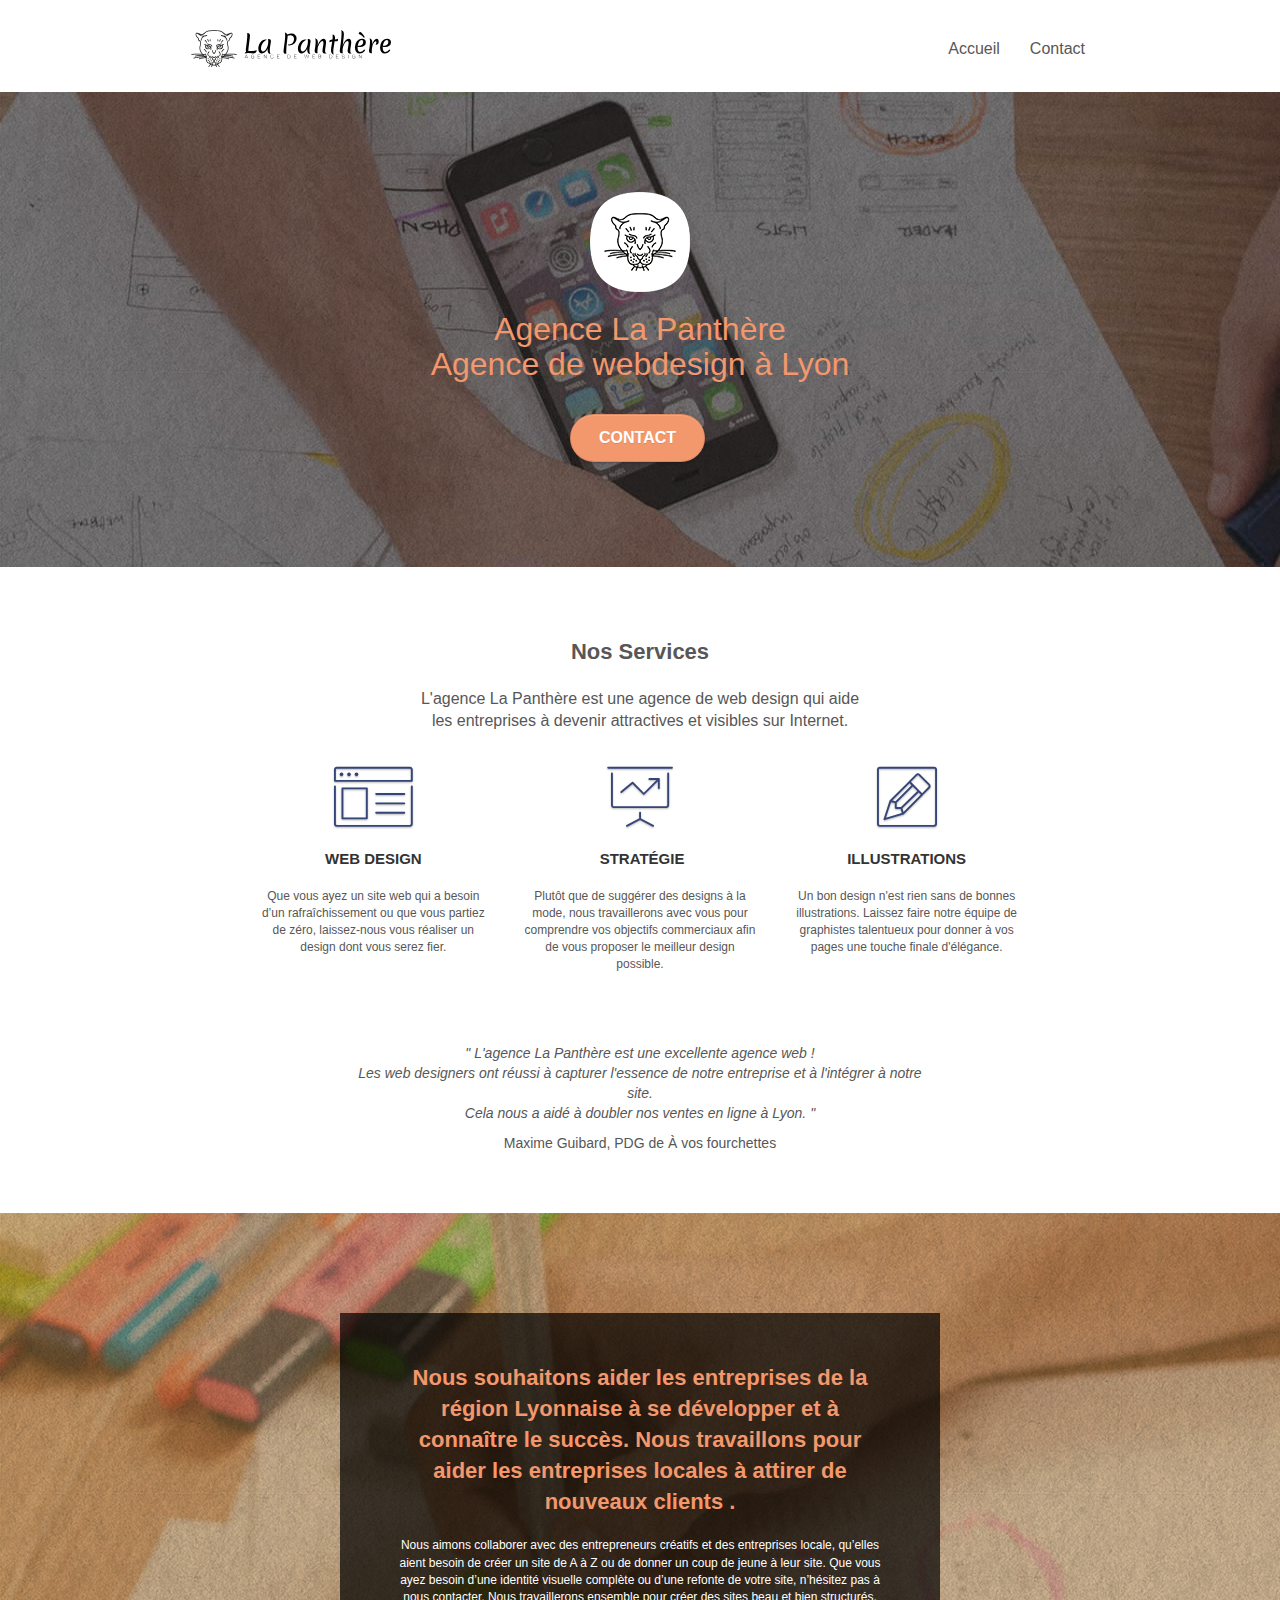
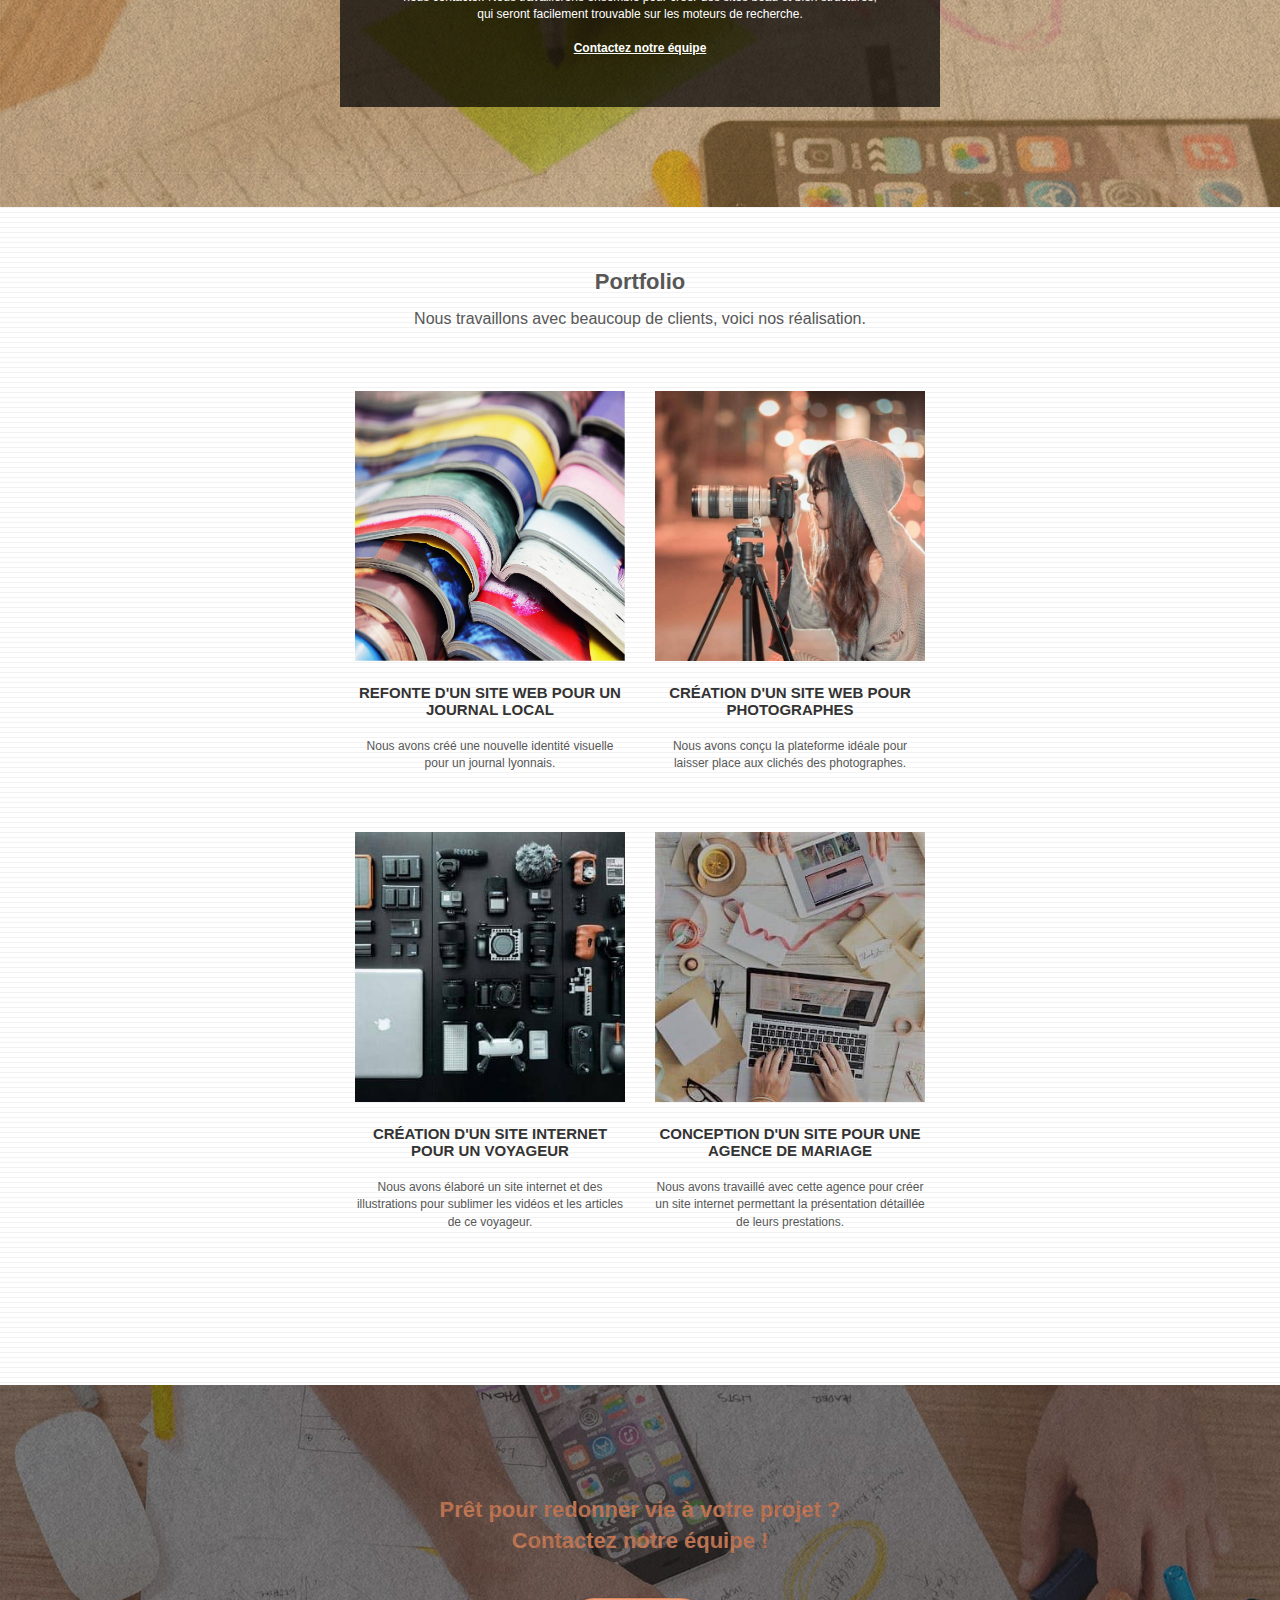
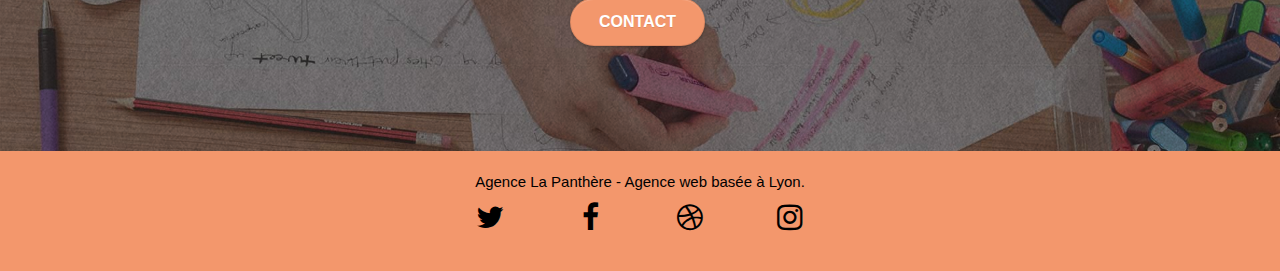
==== commit 74ac05e4: "modifications css" ====
--- a/index.html
+++ b/index.html
@@ -87,7 +87,7 @@
 <section class="bloc bgc-white l-bloc" id="bloc-2-services">
 	<div class="container bloc-md">
 		<div class="row">
-			<div class="col-sm-12 text-center">
+			<div class="col-sm-12 text-center services">
 				<h2>Nos Services</h2>
                 <p class="services-description">
                   L'agence La Panthère est une agence de web design qui aide les
@@ -130,7 +130,7 @@
 				</p>
 			</div>
 		</div>
-		<div class="row voffset-lg voffset">
+		<div class="row voffset-lg voffset bloc-citation">
 			<div class="col-xs-12 col-md-8 col-md-offset-2 text-center">
 				<p class="citation">
 					" L'agence La Panthère est une excellente agence web !<br />
@@ -165,7 +165,7 @@
 
 <!-- bloc-4-portfolio -->
 <section class="bloc bgc-white bg-lines-h2-bg bg-repeat l-bloc" id="bloc-4-portfolio">
-	<div class="container bloc-lg">
+	<div class="container bloc-lg portfolio-bloc">
 		<div class="row">
 			<div class="col-sm-12 text-center">
 				<h2>Portfolio</h2>
@@ -249,7 +249,7 @@
 	<div class="container bloc-sm">
 		<div class="row">
 			<div class="col-sm-12">
-				<p class="text-center white">
+				<p class="text-center text-footer">
 					Agence La Panthère - Agence web basée à Lyon.<br>
 				</p>
 				<div class="row row-no-gutters social">
--- a/style.css
+++ b/style.css
@@ -24,7 +24,6 @@
     bottom: 0;
     width: 100%;
     z-index: 100000;
-    background: #FFFFFF url("img/pageload-spinner.gif") no-repeat center center;
 }
 
 .bloc {
@@ -38,11 +37,12 @@
     background-size: cover;
     position: relative;
 }
-
+/*
 .bloc .container {
     padding-left: 0;
     padding-right: 0;
 }
+*/
 
 .bloc-lg {
     padding: 100px 50px;
@@ -133,7 +133,7 @@
 .d-bloc h5 a,
 .d-bloc h6 a,
 .d-bloc p a {
-    color: rgba(255, 255, 255, .6);
+    color: rgba(0,0,0,1);
 }
 
 .d-bloc .a-btn:hover,
@@ -293,10 +293,10 @@
 }
 
 .navbar-brand {
-    height: 40px;
+    height: auto;
     padding: 3px 15px;
     font-size: 25px;
-    font-weight: normal;
+    font-weight: 400;
     font-weight: 600;
     line-height: 44px;
 }
@@ -308,7 +308,7 @@
 }
 
 .navbar-brand img[src$=svg] {
-    min-width: 200px;
+    min-width: 100px;
 }
 
 .nav-center .navbar-brand img {
@@ -362,7 +362,7 @@
     z-index: 2;
 }
 
-@media (min-width: 768px) {
+@media screen and (min-width: 768px) {
     .site-navigation {
         position: absolute;
         top: 50%;
@@ -657,11 +657,11 @@
 .container {
     max-width: 1000px;
 }
-
+/*
 .image-resize-mode{
     width: 100px;
 }
-
+*/
 .hero-bloc-text {
     font-size: 38px;
 }
@@ -681,7 +681,7 @@
 }
 
 p {
-    font-size: 11px;
+    font-size: 12px;
 }
 
 .tight-width-whitespace {
@@ -711,8 +711,13 @@
 h2 {
     font-size: 22px;
     line-height: 1.4em;
-}
-
+    font-weight: 700;
+}
+/*
+.h2-cta{
+    margin: 0 30px;
+}
+*/
 h3 {
     font-size: 15px;
     text-transform: uppercase;
@@ -734,6 +739,10 @@
     color: #333333!important;
 }
 
+footer{
+    height: 120px;
+}
+
 .icons {
     margin-bottom: 14px;
     margin-top: 24px;
@@ -757,7 +766,7 @@
 }
 
 .black-background {
-    background-color: rgba(165, 147, 99, 0.7);
+    background-color: rgba(0,0,0, 0.7);
     padding: 40px 40px 40px 40px;
 }
 
@@ -786,10 +795,10 @@
     background: #F3976C;
     color: #FFFFFF!important;
 }
-
+/*ci dessous - changement de contraste de police*/
 .btn-atomic-tangerine:hover {
     background: #c27956!important;
-    color: #FFFFFF!important;
+    color: #000000!important;
 }
 
 .ltc-white {
@@ -828,6 +837,55 @@
 .bg-presentation {
     background-image: url("img/image-de-presentation.jpg");
 }
+
+/*ci dessous-modifs des nouveaux textes ajoutés dans l'index.html*/
+.services {
+    display: flex;
+    flex-direction: column;
+    justify-content: center;
+    align-items: center;
+  }
+  .services-description {
+    font-size: 16px;
+    width: 50%;
+    margin: 10px 0;
+  }
+  .citation {
+    font-size: 14px;
+    font-style: italic;
+  }
+  .auteur {
+    font-size: 14px;
+  }
+  .bloc-citation {
+    margin-top: 60px;
+  }
+  .portfolio-description {
+    font-size: 16px;
+    margin: 10px 0;
+  }
+  .portfolio-bloc {
+    padding-top: 40px;
+  }
+  .text-footer {
+    color: #000000 !important;
+    font-size: 15px;
+  }
+  /*ci dessous-modifs des nouveaux textes ajoutés dans contact.html*/
+  .mb-40 {
+    margin-bottom: 40px;
+  }
+
+  .p-localisation {
+    font-size: 14px;
+    width: 50%;
+  }
+  .h3-localisation {
+    width: 50%;
+  }
+
+
+  
 
 @media screen and (max-width: 1024px) {
     .bloc {
@@ -877,6 +935,15 @@
         position: relative;
     }
 
+
+/*Mise en place de padding avec variable*/
+    .bloc {
+        padding-left: var(--safe-area-inset-left);
+        padding-right: var(--safe-area-inset-right);
+      }
+
+
+
     .bloc-group,
     .bloc-group .bloc {
         display: block;
@@ -885,6 +952,8 @@
     .bloc-fill-screen .fill-bloc-top-edge,
     .bloc-fill-screen .fill-bloc-bottom-edge {
         padding: 0 20px;
+        padding-left: var(--safe-area-inset-left);
+        padding-right: var(--safe-area-inset-right);
     }
 }
 
@@ -1032,6 +1101,16 @@
         padding-left: 0;
         padding-right: 0;
     }
+
+    /*changement de la taille du logo*/
+    .navbar-brand img {
+        min-width: 30px;
+        height: 30px;
+      }
+      .logo-responsive-mobile {
+        width: 100px;
+        height: 100px;
+      }
 }
 
 @media screen and (max-width: 767px) {
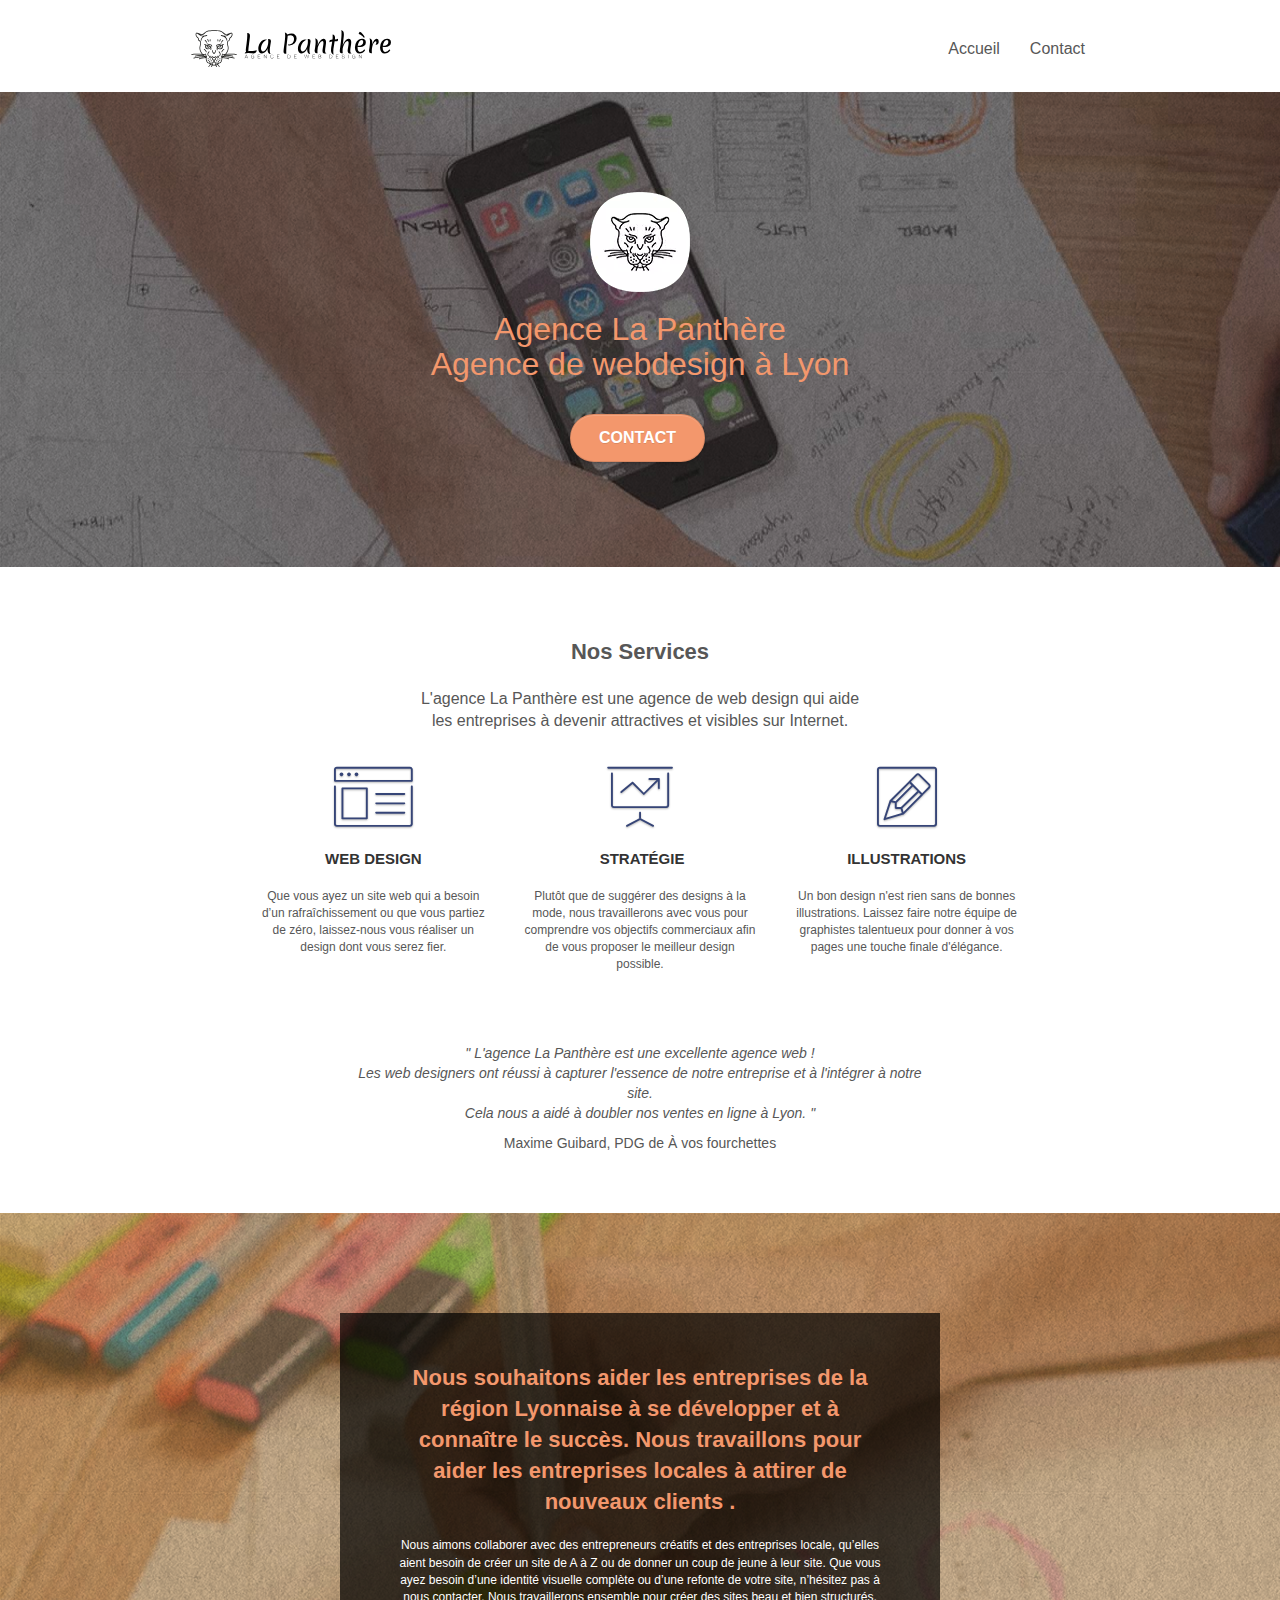
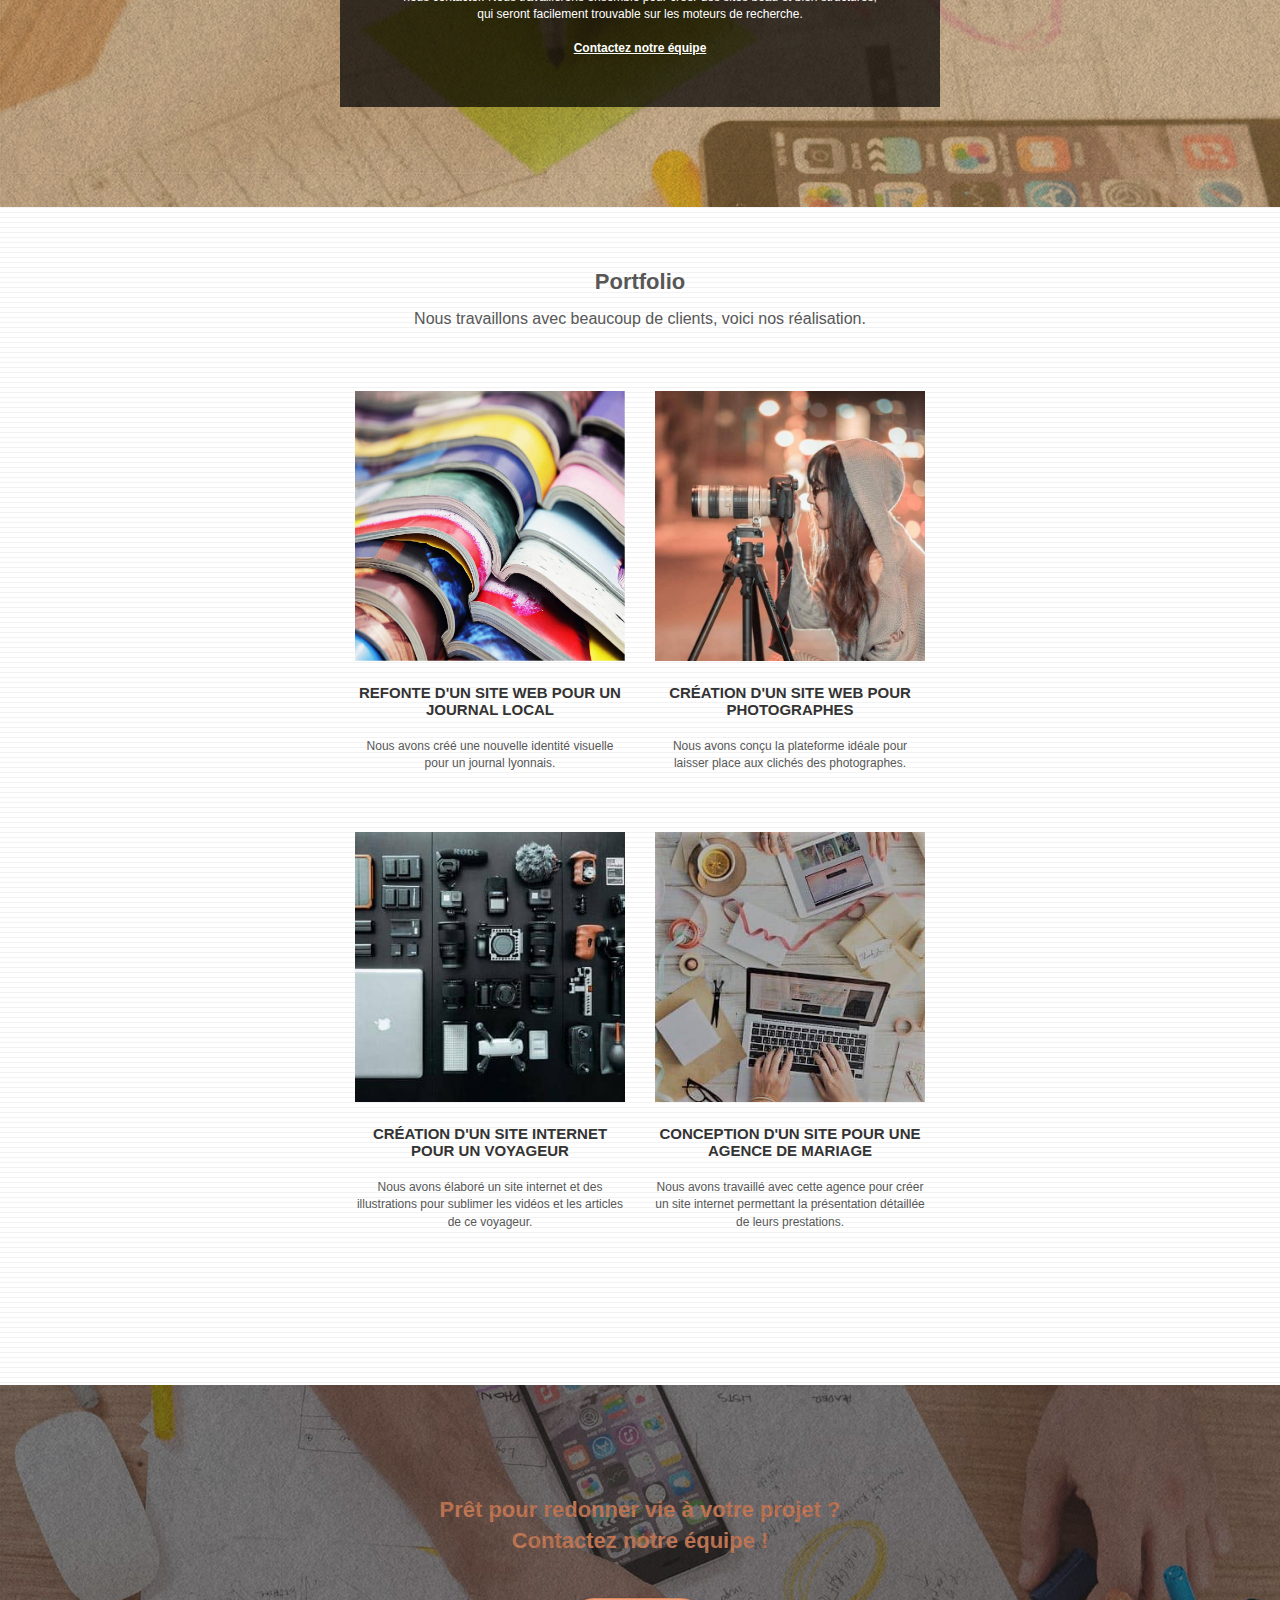
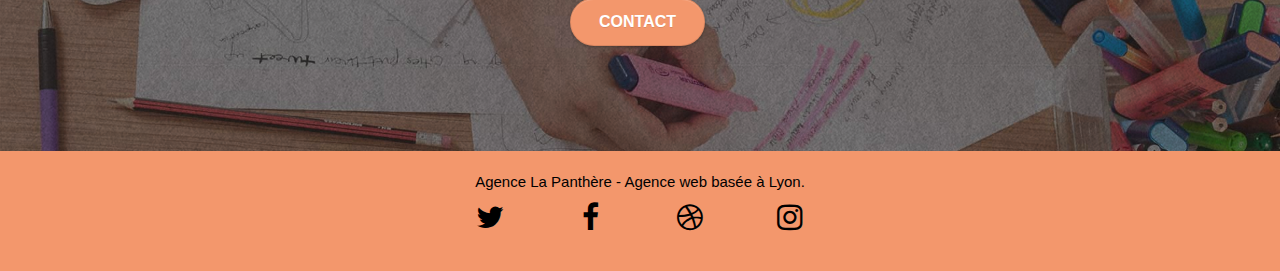
==== commit 0fb2ed46: "ajout du logo en webp" ====
--- a/index.html
+++ b/index.html
@@ -69,7 +69,7 @@
 	<div class="container bloc-lg">
 		<div class="row tight-width-whitespace">
 			<div class="col-sm-12">
-				<img src="img/logo.png" class="center-block image-resize-mode" alt="Logo de l'agence de webdesign La panthère" />
+				<img src="img/logo.webp" class="center-block image-resize-mode" alt="Logo de l'agence de webdesign La panthère" />
 				<h1 class="text-center hero-bloc-text tc-white ">
 					Agence La Panthère <br/>
 					Agence de webdesign à Lyon
--- a/style.css
+++ b/style.css
@@ -37,12 +37,7 @@
     background-size: cover;
     position: relative;
 }
-/*
-.bloc .container {
-    padding-left: 0;
-    padding-right: 0;
-}
-*/
+
 
 .bloc-lg {
     padding: 100px 50px;
@@ -657,11 +652,11 @@
 .container {
     max-width: 1000px;
 }
-/*
+
 .image-resize-mode{
     width: 100px;
 }
-*/
+
 .hero-bloc-text {
     font-size: 38px;
 }
@@ -713,11 +708,7 @@
     line-height: 1.4em;
     font-weight: 700;
 }
-/*
-.h2-cta{
-    margin: 0 30px;
-}
-*/
+
 h3 {
     font-size: 15px;
     text-transform: uppercase;
